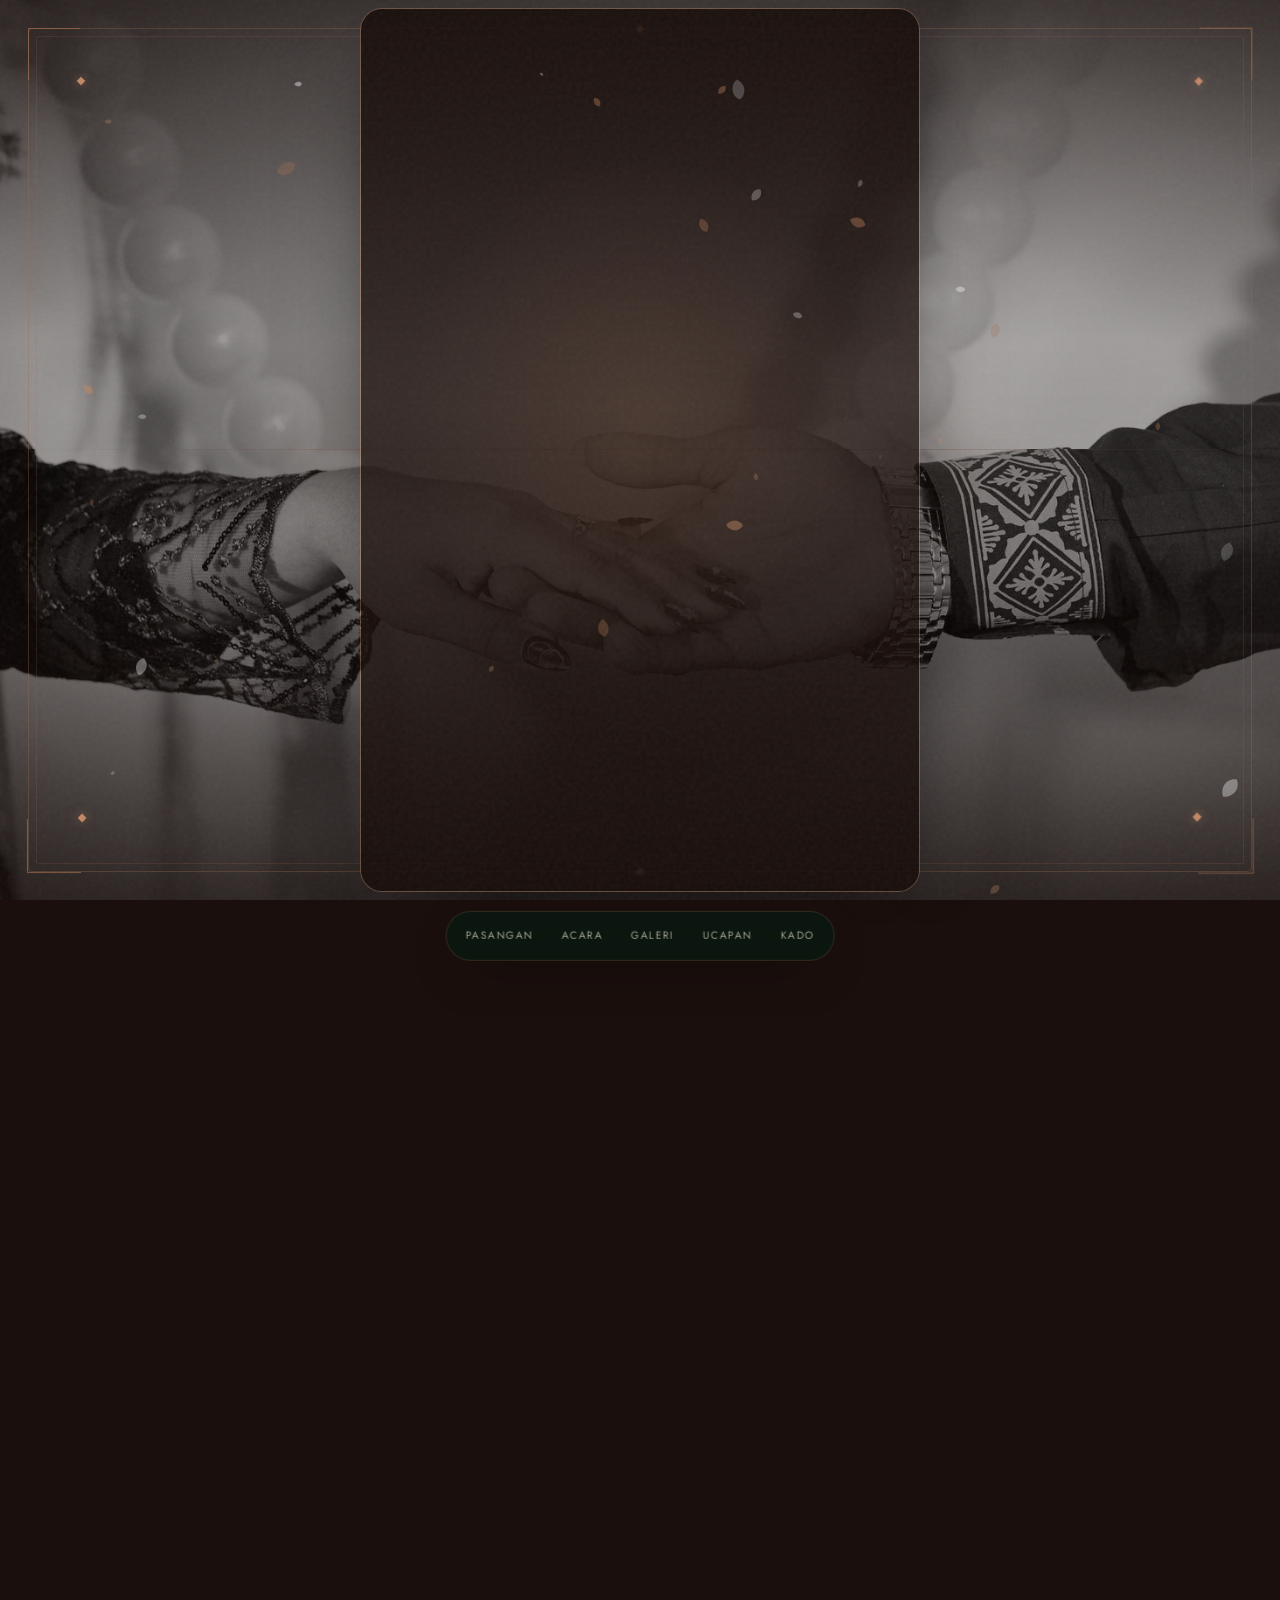
==== manaje.html @ 5bce766b "Initial commit: undangan pernikahan Faisal & Detika" ====
<!DOCTYPE html>
<html lang="id" class="pre-open">
<head>
  <meta charset="UTF-8" />
  <meta name="viewport" content="width=device-width, initial-scale=1.0" />
  <title>Faisal &amp; Detika · Undangan Pernikahan · 11.09.2026</title>
  <meta name="description" content="Undangan pernikahan digital Faisal & Detika. Jumat, 11 September 2026 di Masjid Baitul Makmur, Nagari Paninjauan, Kabupaten Solok." />
  <meta name="theme-color" content="#1a0f0d" />
  <meta property="og:title" content="Faisal &amp; Detika · Undangan Pernikahan" />
  <meta property="og:description" content="Jumat, 11 September 2026 · Masjid Baitul Makmur, Nagari Paninjauan, Kab. Solok. Buka undangan untuk konfirmasi kehadiran dan kirim doa terbaik Anda." />
  <meta property="og:type" content="website" />

  <link rel="icon" href="data:image/svg+xml,%3Csvg xmlns='http://www.w3.org/2000/svg' viewBox='0 0 64 64'%3E%3Ccircle cx='32' cy='32' r='31' fill='%231a0f0d'/%3E%3Ccircle cx='32' cy='32' r='27' fill='none' stroke='%239e6b4d' stroke-width='1.5'/%3E%3Ctext x='32' y='44' font-family='Georgia,serif' font-size='34' font-style='italic' fill='%23c08866' text-anchor='middle'%3EF%3C/text%3E%3C/svg%3E" />

  <link rel="preload" href="assets/fonts/cormorant-600.woff2" as="font" type="font/woff2" crossorigin />
  <link rel="preload" href="assets/fonts/greatvibes-400.woff2" as="font" type="font/woff2" crossorigin />
  <link rel="stylesheet" href="assets/css/style.css" />
  <noscript>
    <style>
      .cover, #musicToggle { display: none !important; }
      html.pre-open body { overflow: auto !important; }
      [data-reveal] { opacity: 1 !important; transform: none !important; }
    </style>
  </noscript>
</head>
<body>

  <canvas id="petals" aria-hidden="true"></canvas>
  <div id="progressBar" class="progress" aria-hidden="true"></div>
  <div class="ambient" aria-hidden="true"></div>

  <!-- ============ SAMPUL ============ -->
  <div id="cover" class="cover" role="dialog" aria-label="Sampul undangan pernikahan">
    <div class="cover__half cover__half--top" aria-hidden="true">
      <img class="cover__bg" src="assets/image/foto 2.jpeg" alt="" loading="eager" />
    </div>
    <div class="cover__half cover__half--bottom" aria-hidden="true">
      <img class="cover__bg" src="assets/image/foto 2.jpeg" alt="" loading="eager" />
    </div>
    <div class="cover__shadow" aria-hidden="true"></div>

    <div class="cover__frame" aria-hidden="true">
      <span class="framedot framedot--t"></span>
      <span class="framedot framedot--b"></span>
      <span class="corner corner--tl"></span>
      <span class="corner corner--tr"></span>
      <span class="corner corner--bl"></span>
      <span class="corner corner--br"></span>
    </div>

    <div class="cover__content" id="coverContent">
      <img class="cover__cardbg" src="assets/image/foto 9.jpeg" alt="" data-cover loading="eager" />
      <span class="cover__monogram" data-cover aria-hidden="true">F<i>&amp;</i>D</span>
      <p class="cover__kicker" data-cover>UNDANGAN PERNIKAHAN</p>
      <p class="script script--gold cover__script" data-cover>The Wedding Of</p>
      <h1 class="cover__names" data-cover>Ade Faisal<span class="amp">&amp;</span>Detika Aura</h1>
      <div class="divider" data-cover aria-hidden="true"><i></i><b>&#10022;</b><i></i></div>
      <p class="cover__date" data-cover>Jumat &#183; 11 September 2026</p>

      <div class="guest-card" data-cover>
        <p class="guest-card__label">Kepada Yth.</p>
        <p class="guest-card__sub">Bapak / Ibu / Saudara/i</p>
        <p class="guest-card__name" id="guestName">Tamu Undangan</p>
        <p class="guest-card__note">*Mohon maaf apabila ada kesalahan penulisan nama &amp; gelar</p>
      </div>

      <button type="button" id="openBtn" class="btn btn--gold btn--lg" data-cover>
        <span>Buka Undangan</span>
      </button>
    </div>
  </div>

  
  <!-- ============ NAVIGASI BAWAH ============ -->
  <nav id="dockNav" class="docknav" aria-label="Navigasi undangan" hidden>
    <a href="#mempelai" class="docknav__link">Pasangan</a>
    <a href="#acara" class="docknav__link">Acara</a>
    <a href="#galeri" class="docknav__link">Galeri</a>
    <a href="#ucapan" class="docknav__link">Ucapan</a>
    <a href="#kado" class="docknav__link">Kado</a>
  </nav>
  
  <!-- ============ TOMBOL MUSIK ============ -->
  <button type="button" id="musicToggle" class="music-toggle" aria-label="Putar musik latar" aria-pressed="false" hidden>
    <span class="eq" aria-hidden="true"><i></i><i></i><i></i></span>
  </button>

  <!-- ============ TOMBOL KEMBALI KE SAMPUL ============ -->
  <a href="#beranda" id="homeToggle" class="home-toggle" aria-label="Kembali ke sampul" hidden>
    <svg viewBox="0 0 24 24" aria-hidden="true">
      <path d="M12 19V6"></path>
      <path d="M6.5 11.5 12 6l5.5 5.5"></path>
    </svg>
  </a>


  <main id="main">

    <!-- ============ HERO ============ -->
    <header id="beranda" class="hero section">
      <span class="flourish flourish--tl" aria-hidden="true"></span>
      <span class="flourish flourish--tr" aria-hidden="true"></span>

      <div class="hero__inner container">
        <p class="script script--gold hero__script rise-mask"><span class="rise-mask__inner">The Wedding Of</span></p>
        <div class="hero__emblem" data-hero-emblem aria-hidden="true">
          <svg viewBox="0 0 120 120" role="img" aria-label="Monogram F dan D">
            <defs>
              <linearGradient id="embGold" x1="0" y1="0" x2="0" y2="1">
                <stop offset="0" stop-color="#c08866"/>
                <stop offset="1" stop-color="#9e6b4d"/>
              </linearGradient>
            </defs>
            <circle cx="60" cy="60" r="55" fill="none" stroke="url(#embGold)" stroke-width="1.1" opacity=".75"/>
            <circle cx="60" cy="60" r="47" class="emb-ring" fill="none" stroke="url(#embGold)" stroke-width="1" stroke-dasharray="2 5" opacity=".5"/>
            <path d="M60 15 L66.5 27 L60 21 L53.5 27 Z" fill="url(#embGold)"/>
            <path d="M60 105 L66.5 93 L60 99 L53.5 93 Z" fill="url(#embGold)"/>
            <text x="60" y="71" text-anchor="middle" font-family="'Cormorant Garamond', Georgia, serif" font-size="32" font-weight="600" fill="url(#embGold)">F&amp;D</text>
          </svg>
        </div>
        <h1 class="hero__names">
          <span class="rise-mask"><span class="rise-mask__inner">Ade Faisal</span></span>
          <span class="amp amp--hero">&amp;</span>
          <span class="rise-mask"><span class="rise-mask__inner">Detika Aura</span></span>
        </h1>
        <div class="hero__date" data-hero-fade>
          <span>Jumat</span><b>&#10022;</b><span>11 . 09 . 2026</span><b>&#10022;</b><span>Sulit Air</span>
        </div>

        <figure class="hero__arch" data-hero-arch>
          <div class="float-wrap">
            <div class="arch-frame">
              <img src="assets/image/foto 1-bersama.jpeg" alt="Suasana lokasi pernikahan di tepi danau saat senja" loading="eager" />
            </div>
          </div>
        </figure>

        <p class="hero__lead container-narrow" data-hero-fade>
          Dengan penuh sukacita, kami mengundang Anda untuk hadir dan menjadi saksi
          ikrar cinta kami di hadapan Allah SWT serta keluarga besar.
        </p>
      </div>

      <a class="scroll-cue" href="#quote" aria-label="Gulir ke bawah">
        <span>Gulir</span><i aria-hidden="true"></i>
      </a>
    </header>

    <!-- ============ KUTIPAN ============ -->
    <section id="quote" class="quote section">
      <div class="container container-narrow center" data-reveal>
        <div class="divider divider--center" aria-hidden="true"><i></i><b>&#10022;</b><i></i></div>
        <blockquote class="quote__text">
          &ldquo;Dan di antara tanda-tanda kebesaran-Nya ialah Dia menciptakan pasangan-pasangan untukmu dari jenismu sendiri, agar kamu merasa tenteram kepadanya, dan Dia menjadikan di antaramu rasa kasih dan sayang.&rdquo;
        </blockquote>
        <p class="quote__cite">QS. Ar-Rum : 21</p>
      </div>
    </section>

    <!-- ============ MEMPELAI ============ -->
    <section id="mempelai" class="couple section">
      <div class="container">
        <header class="section-head" data-reveal>
          <p class="script script--gold">Mempelai</p>
          <h2>Dua Hati Menjadi Satu</h2>
          <p class="section-sub">Dengan memohon rahmat dan ridho Allah SWT, kami bermaksud menyelenggarakan pernikahan putra-putri kami.</p>
        </header>

        <div class="couple__grid" data-reveal-group>
          <article class="person person--left">
            <figure class="person__photo arch-frame arch-frame--sm tint">
              <img src="assets/image/foto 11-faisal.jpg" alt="Foto mempelai pria, Ade Faisal Anugrah" loading="lazy" width="360" height="450" />
            </figure>
            <p class="script script--gold person__role">Mempelai Pria</p>
            <h3 class="person__name">Ade Faisal Anugrah</h3>
            <p class="person__parents">Putra dari<br />Bapak Hermansyah (Alm.) &amp; Ibu Salfiana</p>
            <a class="btn btn--ghost btn--sm person__ig" href="https://instagram.com/_faisalanugrah" target="_blank" rel="noopener">@_faisalanugrah</a>
          </article>

          <div class="couple__amp serif-amp" aria-hidden="true" data-parallax>&amp;</div>

          <article class="person person--right">
            <figure class="person__photo arch-frame arch-frame--sm tint">
              <img src="assets/image/foto 11-yaya.jpg" alt="Foto mempelai wanita, Detika Aura Henza" loading="lazy" width="360" height="450" />
            </figure>
            <p class="script script--gold person__role">Mempelai Wanita</p>
            <h3 class="person__name">Detika Aura Henza</h3>
            <p class="person__parents">Putri dari<br />Bapak Hetno Firmansyah &amp; Ibu Roza Ismail</p>
            <a class="btn btn--ghost btn--sm person__ig" href="https://instagram.com/dtikaaurahnzaa_" target="_blank" rel="noopener">@dtikaaurahnzaa_</a>
          </article>
        </div>
      </div>
    </section>

    <!-- ============ ACARA ============ -->
    <section id="acara" class="events section">
      <div class="container">
        <header class="section-head" data-reveal>
          <h2>Rangkaian Acara</h2>
          <p class="section-sub">Merupakan kehormatan bagi kami apabila Anda berkenan menghadiri kedua acara berikut.</p>
        </header>

        <div class="events__grid">
          <article class="event event--akad panel" data-reveal>
            <p class="event__label">
              <span class="event__icon" aria-hidden="true">
                <svg viewBox="0 0 24 24" fill="none" stroke="currentColor" stroke-width="1.5" stroke-linecap="round" stroke-linejoin="round"><path d="M20.38 3.4a1.6 1.6 0 0 0-1.2-.4H4.82a1.6 1.6 0 0 0-1.2.4 1.6 1.6 0 0 0-.4 1.2v14.4a1.6 1.6 0 0 0 .4 1.2 1.6 1.6 0 0 0 1.2.4h14.76a1.6 1.6 0 0 0 1.2-.4 1.6 1.6 0 0 0 .4-1.2V4.6a1.6 1.6 0 0 0-.4-1.2z"/><path d="M8 7h8M8 11h8M8 15h5"/></svg>
              </span>
              Akad Nikah
            </p>
            <p class="event__day">Jumat</p>
            <p class="event__bigdate"><span class="num">11</span><span class="monthyear">September<br />2026</span></p>
            <p class="event__time">Pukul 08.00 &#8211; 10.00 WIB</p>
            <div class="event__venue">
              <p class="event__place">Masjid Baitul Makmur</p>
              <p class="event__addr">Nagari Paninjauan, Kec. X Koto Diatas,<br />Kab. Solok, Sumatera Barat 27355</p>
            </div>
            <div class="event__actions">
              <a class="btn btn--ghost btn--sm" href="https://maps.app.goo.gl/a9bnQL82pkdSdjWT9" target="_blank" rel="noopener">Lihat Lokasi</a>
              <a class="btn btn--gold btn--sm" href="https://calendar.google.com/calendar/render?action=TEMPLATE&amp;text=Akad+Nikah+Faisal+%26+Detika&amp;dates=20260911T080000/20260911T100000&amp;ctz=Asia/Jakarta&amp;location=Masjid+Baitul+Makmur,+Nagari+Paninjauan,+Kec.+X+Koto+Diatas,+Kab.+Solok" target="_blank" rel="noopener">Simpan Kalender</a>
            </div>
          </article>

          <article class="event event--offset event--reception panel" data-reveal>
            <p class="event__label">
              <span class="event__icon event__icon--reception" aria-hidden="true">
                <svg viewBox="0 0 24 24" fill="none" stroke="currentColor" stroke-width="1.5" stroke-linecap="round" stroke-linejoin="round"><path d="M17 21v-2a4 4 0 0 0-4-4H5a4 4 0 0 0-4 4v2"/><circle cx="9" cy="7" r="4"/><path d="M23 21v-2a4 4 0 0 0-3-3.87"/><path d="M16 3.13a4 4 0 0 1 0 7.75"/></svg>
              </span>
              Resepsi
            </p>
            <p class="event__day">Minggu</p>
            <p class="event__bigdate"><span class="num">13</span><span class="monthyear">September<br />2026</span></p>
            <p class="event__time">Pukul 08.00 &#8211; selesai</p>
            <div class="event__venue">
              <p class="event__place">Jorong Taram</p>
              <p class="event__addr">Nagari Sulit Air, Kec. X Koto Diatas,<br />Kab. Solok, Sumatera Barat 27354</p>
            </div>
            <div class="event__actions">
              <a class="btn btn--ghost btn--sm" href="https://maps.app.goo.gl/aGqqyK3yNkRrLEwP8" target="_blank" rel="noopener">Lihat Lokasi</a>
              <a class="btn btn--gold btn--sm" href="https://calendar.google.com/calendar/render?action=TEMPLATE&amp;text=Resepsi+Faisal+%26+Detika&amp;dates=20260913T080000/20260913T160000&amp;ctz=Asia/Jakarta&amp;location=Jorong+Taram,+Nagari+Sulit+Air,+Kec.+X+Koto+Diatas,+Kab.+Solok" target="_blank" rel="noopener">Simpan Kalender</a>
            </div>
          </article>
        </div>
      </div>
    </section>

    <!-- ============ COUNTDOWN ============ -->
    <section class="countdown section" aria-label="Hitung mundur menuju hari pernikahan">
      <div class="container center">
        <h2 class="countdown__title" data-reveal>Menanti Hari Bahagia</h2>
        <div class="countdown__grid" id="countdownGrid" data-reveal role="timer" aria-live="off">
          <div class="countdown__unit"><span class="countdown__num" id="cdDays">00</span><span class="countdown__label">Hari</span></div>
          <div class="countdown__unit"><span class="countdown__num" id="cdHours">00</span><span class="countdown__label">Jam</span></div>
          <div class="countdown__unit"><span class="countdown__num" id="cdMinutes">00</span><span class="countdown__label">Menit</span></div>
          <div class="countdown__unit"><span class="countdown__num" id="cdSeconds">00</span><span class="countdown__label">Detik</span></div>
        </div>
        <p class="countdown__done" id="countdownDone" hidden>Hari bahagia telah tiba. Terima kasih atas doa dan restu Anda!</p>
      </div>
    </section>

    <!-- ============ MARQUEE ============ -->
    <div class="marquee" aria-hidden="true">
      <div class="marquee__track">
        <span>ADE FAISAL &#10022; DETIKA AURA &#10022; 11 &#183; 09 &#183; 2026 &#10022; ADE FAISAL &#10022; DETIKA AURA &#10022; 11 &#183; 09 &#183; 2026 &#10022;&nbsp;</span>
        <span>ADE FAISAL &#10022; DETIKA AURA &#10022; 11 &#183; 09 &#183; 2026 &#10022; ADE FAISAL &#10022; DETIKA AURA &#10022; 11 &#183; 09 &#183; 2026 &#10022;&nbsp;</span>
      </div>
    </div>

    <!-- ============ PERJALANAN CINTA ============ -->
    <section id="cerita" class="story section">
      <div class="container">
        <header class="section-head" data-reveal>
          <h2>Perjalanan Kami</h2>
          <p class="section-sub">Setiap babak membawa kami ke hari ini.</p>
        </header>

        <div class="timeline" id="timeline">
          <i class="timeline__line" aria-hidden="true"></i>

          <article class="titem titem--left" data-reveal>
            <span class="titem__dot" aria-hidden="true"></span>
            <p class="titem__year">Awal 2024</p>
            <h3 class="titem__title">Titik Pertemuan</h3>
            <p class="titem__body">Takdir mempertemukan kami di awal tahun 2024. Perkenalan sederhana itu perlahan menumbuhkan rasa yang tak terduga.</p>
          </article>

          <article class="titem titem--right" data-reveal>
            <span class="titem__dot" aria-hidden="true"></span>
            <p class="titem__year">Pertengahan 2024</p>
            <h3 class="titem__title">Memutuskan Bersama</h3>
            <p class="titem__body">Setelah saling mengenal lebih dalam, kami sepakat melangkah bersama sebagai pasangan di pertengahan tahun 2024.</p>
          </article>

          <article class="titem titem--left" data-reveal>
            <span class="titem__dot" aria-hidden="true"></span>
            <p class="titem__year">Juli 2026</p>
            <h3 class="titem__title">Lamaran</h3>
            <p class="titem__body">Di bulan Juli 2026, restu kedua keluarga menyempurnakan niat kami untuk mengikat janji suci.</p>
          </article>

          <article class="titem titem--right" data-reveal>
            <span class="titem__dot" aria-hidden="true"></span>
            <p class="titem__year">September 2026</p>
            <h3 class="titem__title">Menuju Pelaminan</h3>
            <p class="titem__body">Hari bahagia itu tinggal menanti. Kami mengundang Anda menjadi saksi ikrar kami pada 11 dan 13 September 2026.</p>
          </article>
        </div>
      </div>
    </section>

    <!-- ============ GALERI ============ -->
    <section id="galeri" class="gallery section">
      <div class="container">
        <header class="section-head" data-reveal>
          <h2>Galeri Momen</h2>
          <p class="section-sub">Sepotong cerita dalam bingkai. Ketuk foto untuk memperbesar.</p>
        </header>

        <div class="gallery__grid" id="galleryGrid" data-reveal-group>
          <figure class="gitem gpos-a" tabindex="0" role="button" aria-label="Perbesar foto: Langkah bersama">
            <img class="tint" src="assets/image/foto 3.jpeg" alt="Foto pranikah Ade Faisal &amp; Detika — langkah bersama" loading="lazy" width="450" height="800" />
            <figcaption>Langkah bersama</figcaption>
          </figure>
          <figure class="gitem gpos-b" tabindex="0" role="button" aria-label="Perbesar foto: Tawa di sela cerita">
            <img class="tint" src="assets/image/foto 4.jpeg" alt="Foto pranikah Ade Faisal &amp; Detika — tawa di sela cerita" loading="lazy" width="450" height="600" />
            <figcaption>Tawa di sela cerita</figcaption>
          </figure>
          <figure class="gitem gpos-c" tabindex="0" role="button" aria-label="Perbesar foto: Genggaman yang tenang">
            <img class="tint" src="assets/image/foto 5.jpeg" alt="Foto pranikah Ade Faisal &amp; Detika — genggaman yang tenang" loading="lazy" width="640" height="360" />
            <figcaption>Genggaman yang tenang</figcaption>
          </figure>
          <figure class="gitem gpos-d" tabindex="0" role="button" aria-label="Perbesar foto: Senja berdua">
            <img class="tint" src="assets/image/foto 6.jpeg" alt="Foto pranikah Ade Faisal &amp; Detika — senja berdua" loading="lazy" width="500" height="500" />
            <figcaption>Senja berdua</figcaption>
          </figure>
          <figure class="gitem gpos-e" tabindex="0" role="button" aria-label="Perbesar foto: Cerita hari ini">
            <img class="tint" src="assets/image/foto 7.jpeg" alt="Foto pranikah Ade Faisal &amp; Detika — cerita hari ini" loading="lazy" width="500" height="500" />
            <figcaption>Cerita hari ini</figcaption>
          </figure>
          <figure class="gitem gpos-f" tabindex="0" role="button" aria-label="Perbesar foto: Menanti hari bahagia">
            <img class="tint" src="assets/image/foto 8.jpeg" alt="Foto pranikah Ade Faisal &amp; Detika — menanti hari bahagia" loading="lazy" width="450" height="600" />
            <figcaption>Menanti hari bahagia</figcaption>
          </figure>
          <figure class="gitem gpos-g" tabindex="0" role="button" aria-label="Perbesar foto: Janji yang kami ucap">
            <img class="tint" src="assets/image/foto 10.jpeg" alt="Foto pranikah Ade Faisal &amp; Detika — janji yang kami ucap" loading="lazy" width="450" height="800" />
            <figcaption>Janji yang kami ucap</figcaption>
          </figure>
          <figure class="gitem gpos-h" tabindex="0" role="button" aria-label="Perbesar foto: Menuju selamanya">
            <img class="tint" src="assets/image/foto 11.jpeg" alt="Foto pranikah Ade Faisal &amp; Detika — menuju selamanya" loading="lazy" width="450" height="600" />
            <figcaption>Menuju selamanya</figcaption>
          </figure>
        </div>
      </div>
    </section>

    <!-- ============ RSVP & UCAPAN ============ -->
    <section id="ucapan" class="wishes section">
      <div class="container">
        <header class="section-head" data-reveal>
          <h2>Ucapan &amp; Doa</h2>
          <p class="section-sub">Konfirmasi kehadiran Anda dan tinggalkan doa terbaik untuk kedua mempelai.</p>
        </header>

        <div class="wishes__grid">
          <form id="rsvpForm" class="panel rsvp" data-reveal novalidate>
            <div class="field">
              <input type="text" id="rsvpName" name="nama" autocomplete="name" placeholder=" " maxlength="60" required />
              <label for="rsvpName">Nama Lengkap</label>
              <p class="field__error" id="errName" hidden>Mohon isi nama lengkap Anda.</p>
            </div>

            <fieldset class="field">
              <legend>Konfirmasi Kehadiran</legend>
              <div class="segmented" role="radiogroup" aria-label="Konfirmasi kehadiran">
                <label class="seg">
                  <input type="radio" name="hadir" value="hadir" checked />
                  <span>In syaa Allah Hadir</span>
                </label>
                <label class="seg">
                  <input type="radio" name="hadir" value="berhalangan" />
                  <span>Berhalangan</span>
                </label>
              </div>
            </fieldset>

            <div class="field" id="guestCountField">
              <label for="rsvpGuests">Jumlah Tamu</label>
              <select id="rsvpGuests" name="jumlah">
                <option value="1">1 orang</option>
                <option value="2">2 orang</option>
                <option value="3">3 orang</option>
                <option value="4">4 orang</option>
              </select>
            </div>

            <div class="field">
              <textarea id="rsvpMsg" name="ucapan" rows="4" placeholder=" " maxlength="500" required></textarea>
              <label for="rsvpMsg">Ucapan &amp; Doa</label>
              <p class="field__error" id="errMsg" hidden>Tuliskan ucapan minimal 3 karakter.</p>
              <p class="field__count" id="msgCount" aria-live="polite">0 / 500</p>
            </div>

            <button type="submit" class="btn btn--gold btn--block" id="rsvpSubmit"><span>Kirim Ucapan</span></button>
          </form>

          <div class="wishes__list-col" data-reveal>
            <div class="wishes__meta" id="wishesMeta" aria-live="polite"></div>
            <ol class="wishes__list" id="wishesList" aria-label="Daftar ucapan"></ol>
          </div>
        </div>
      </div>
    </section>

    <!-- ============ KADO / AMPLOP DIGITAL ============ -->
    <section id="kado" class="gift section">
      <div class="container">
        <header class="section-head" data-reveal>
          <p class="script script--gold">Tanda Kasih</p>
          <h2>Amplop Digital</h2>
          <p class="section-sub">Doa restu Anda adalah hadiah terindah. Namun apabila berkenan memberikan tanda kasih, kami sediakan beberapa cara berikut.</p>
        </header>

        <div class="gift__grid" data-reveal-group>
          <article class="bankcard panel">
            <p class="bankcard__bank">Bank BCA</p>
            <p class="bankcard__number" data-copy="8830123456">8830 1234 56</p>
            <p class="bankcard__holder">a.n. Ade Faisal Anugrah</p>
            <button type="button" class="btn btn--ghost btn--sm copy-btn" data-copy="8830123456">Salin Nomor</button>
          </article>

          <article class="bankcard panel">
            <p class="bankcard__bank">Bank Mandiri</p>
            <p class="bankcard__number" data-copy="1270009876543">1270 0098 7654 3</p>
            <p class="bankcard__holder">a.n. Detika Aura Henza</p>
            <button type="button" class="btn btn--ghost btn--sm copy-btn" data-copy="1270009876543">Salin Nomor</button>
          </article>

          <article class="bankcard panel">
            <p class="bankcard__bank">Kirim Hadiah Fisik</p>
            <p class="bankcard__number bankcard__number--small">Jorong Taram, Nagari Sulit Air<br />Kec. X Koto Diatas, Kab. Solok<br />Sumatera Barat 27354</p>
            <p class="bankcard__holder">a.n. Detika Aura Henza</p>
            <button type="button" class="btn btn--ghost btn--sm copy-btn" data-copy="Jorong Taram, Nagari Sulit Air, Kec. X Koto Diatas, Kab. Solok, Sumatera Barat 27354">Salin Alamat</button>
          </article>
        </div>
      </div>
    </section>

    <!-- ============ PENUTUP ============ -->
    <footer id="penutup" class="closing section">
      <div class="container container-narrow center" data-reveal>
        <div class="divider divider--center" aria-hidden="true"><i></i><b>&#10022;</b><i></i></div>
        <p class="closing__text">
          Merupakan suatu kehormatan dan kebahagiaan bagi kami sekeluarga apabila
          Bapak/Ibu/Saudara/i berkenan hadir untuk memberikan doa restu kepada kedua mempelai.
          Atas kehadiran serta doanya, kami ucapkan terima kasih.
        </p>
        <p class="closing__sign">Dengan cinta,</p>
        <p class="script script--gold closing__names">Faisal &amp; Detika</p>
        <p class="closing__tag">#FaisalDetikaWedding</p>
        <button type="button" class="btn btn--ghost btn--sm" id="shareBtn">Bagikan Undangan</button>
        <p class="closing__credit">Undangan Pernikahan Digital &#183; Jumat, 11 September 2026</p>
        <p class="closing__sigby">Pour l'amour</p>
        <p class="closing__signature" aria-label="argabiyu"><span aria-hidden="true"><span class="sig-a">A</span><span class="sig-r">r</span><span class="sig-g">g</span><span class="sig-a2">a</span><span class="sig-b">b</span><span class="sig-i">i</span><span class="sig-y">Y</span><span class="sig-u">u</span></span></p>
      </div>
    </footer>

  </main>

  <!-- ============ LIGHTBOX ============ -->
  <div id="lightbox" class="lightbox" role="dialog" aria-modal="true" aria-label="Pratinjau galeri" hidden>
    <button type="button" class="lightbox__close" id="lbClose" aria-label="Tutup">&#215;</button>
    <p class="lightbox__counter" id="lbCounter"></p>
    <div class="lightbox__toolbar">
      <button type="button" class="lightbox__tool" id="lbZoomOut" aria-label="Perkecil">&#8722;</button>
      <button type="button" class="lightbox__tool" id="lbZoomReset" aria-label="Reset zoom">&#8634;</button>
      <button type="button" class="lightbox__tool" id="lbZoomIn" aria-label="Perbesar">&#43;</button>
      <button type="button" class="lightbox__tool" id="lbDownload" aria-label="Unduh foto">&#8595;</button>
      <button type="button" class="lightbox__tool" id="lbShare" aria-label="Bagikan foto">&#8599;</button>
    </div>
    <button type="button" class="lightbox__nav lightbox__nav--prev" id="lbPrev" aria-label="Foto sebelumnya">&#8249;</button>
    <figure class="lightbox__fig">
      <img id="lbImg" src="" alt="" />
      <figcaption id="lbCaption"></figcaption>
    </figure>
    <button type="button" class="lightbox__nav lightbox__nav--next" id="lbNext" aria-label="Foto berikutnya">&#8250;</button>
  </div>

  <!-- ============ TOAST ============ -->
  <div id="toast" class="toast" role="status" aria-live="polite"></div>

  <!-- ============ RSVP CONFIRMATION CARD ============ -->
  <div id="confirmCard" class="confirm-card" role="dialog" aria-modal="true" aria-label="Kartu konfirmasi RSVP" hidden>
    <div class="confirm-card__inner" id="confirmCardInner">
      <div class="confirm-card__frame">
        <span class="corner corner--tl"></span>
        <span class="corner corner--tr"></span>
        <span class="corner corner--bl"></span>
        <span class="corner corner--br"></span>
      </div>
      <p class="script script--gold confirm-card__script">Konfirmasi Kehadiran</p>
      <h2 class="confirm-card__names" id="confirmNames">Nama Tamu</h2>
      <div class="divider divider--center" aria-hidden="true"><i></i><b>&#10022;</b><i></i></div>
      <p class="confirm-card__detail" id="confirmStatus">Hadir</p>
      <p class="confirm-card__detail" id="confirmGuests">1 orang</p>
      <p class="confirm-card__date">11 &middot; 09 &middot; 2026</p>
      <div class="confirm-card__actions">
        <button type="button" class="btn btn--gold btn--sm" id="saveCardBtn"><span>Simpan sebagai Gambar</span></button>
        <button type="button" class="btn btn--ghost btn--sm" id="closeCardBtn">Tutup</button>
      </div>
    </div>
  </div>

  <script src="assets/vendor/gsap.min.js"></script>
  <script src="assets/vendor/ScrollTrigger.min.js"></script>
  <script src="https://cdnjs.cloudflare.com/ajax/libs/html2canvas/1.4.1/html2canvas.min.js"></script>
  <script src="assets/js/main.js" defer></script>
</body>
</html>
---- assets/css/style.css ----
/* ============================================================
   RADITYA & ANINDYA · UNDANGAN PERNIKAHAN DIGITAL
   Tema: Batik Brown-Maroon Luxury · copper gold · ivory
   Radius rule: tombol pill(999) · kartu/media 14-20px · input 12px
   ============================================================ */

@font-face {
  font-family: 'Cormorant Garamond';
  src: url('../fonts/cormorant-400.woff2') format('woff2');
  font-weight: 400; font-style: normal; font-display: swap;
}
@font-face {
  font-family: 'Cormorant Garamond';
  src: url('../fonts/cormorant-400i.woff2') format('woff2');
  font-weight: 400; font-style: italic; font-display: swap;
}
@font-face {
  font-family: 'Cormorant Garamond';
  src: url('../fonts/cormorant-500.woff2') format('woff2');
  font-weight: 500; font-style: normal; font-display: swap;
}
@font-face {
  font-family: 'Cormorant Garamond';
  src: url('../fonts/cormorant-600.woff2') format('woff2');
  font-weight: 600; font-style: normal; font-display: swap;
}
@font-face {
  font-family: 'Great Vibes';
  src: url('../fonts/greatvibes-400.woff2') format('woff2');
  font-weight: 400; font-style: normal; font-display: swap;
}
@font-face {
  font-family: 'Bastliga One';
  src: url('../fonts/bastliga-one.woff2') format('woff2');
  font-weight: 400; font-style: normal; font-display: swap;
}
@font-face {
  font-family: 'Luxodia Two';
  src: url('../fonts/luxodia-two.woff2') format('woff2');
  font-weight: 400; font-style: normal; font-display: swap;
}
@font-face {
  font-family: 'Jost';
  src: url('../fonts/jost-300.woff2') format('woff2');
  font-weight: 300; font-style: normal; font-display: swap;
}
@font-face {
  font-family: 'Jost';
  src: url('../fonts/jost-400.woff2') format('woff2');
  font-weight: 400; font-style: normal; font-display: swap;
}
@font-face {
  font-family: 'Jost';
  src: url('../fonts/jost-500.woff2') format('woff2');
  font-weight: 500; font-style: normal; font-display: swap;
}

:root {
  --bg-0: #1a0f0d; /* Warna bayangan paling gelap pada lipatan baju dan rok */
  --bg-1: #36211c; /* Warna cokelat tua gelap dari kebaya wanita */
  --bg-2: #4d2622; /* Warna dasar cokelat marun pada kemeja batik pria */
  --gold: #9e6b4d; /* Warna tembaga/cokelat muda dari motif batik pria */
  --gold-bright: #c08866; /* Sorotan terang dari motif batik kemeja pria */
  --ivory: #e6e6e6; /* Warna putih/perak terang dari motif rok wanita */
  --cream: #c4c4c4; /* Warna perak metalik yang sedikit lebih gelap dari rok */
  --muted: #5e453c; /* Warna cokelat kalem dari hijab wanita */
  --line: rgba(158, 107, 77, 0.25); /* Transparansi dari warna motif batik pria (--gold) */
  --error: #331412; /* Warna merah marun pekat dari area gelap kemeja */

  --serif: 'Cormorant Garamond', 'Times New Roman', serif;
  --script: 'Great Vibes', cursive;
  --sans: 'Jost', 'Segoe UI', system-ui, sans-serif;

  --ease-out: cubic-bezier(.16, 1, .3, 1);
}

*, *::before, *::after { box-sizing: border-box; margin: 0; padding: 0; }

html {
  scroll-behavior: smooth;
  scroll-padding-top: 24px;
  -webkit-text-size-adjust: 100%;
  overflow-x: hidden;
}

html.pre-open { overflow: hidden; }
html.pre-open body { overflow: hidden; height: 100dvh; overscroll-behavior: none; }

body {
  font-family: var(--sans);
  font-weight: 400;
  background:
    radial-gradient(120% 60% at 50% 0%, #46241d 0%, transparent 55%),
    var(--bg-0);
  color: var(--cream);
  line-height: 1.7;
  min-height: 100dvh;
  overflow-x: hidden;
  text-rendering: optimizeLegibility;
  -webkit-font-smoothing: antialiased;
  -moz-osx-font-smoothing: grayscale;
}

img { max-width: 100%; display: block; }
button { font: inherit; color: inherit; background: none; border: none; cursor: pointer; }
a { color: inherit; text-decoration: none; }
ul, ol { list-style: none; }

::selection { background: var(--gold); color: var(--bg-0); }

::-webkit-scrollbar { width: 10px; }
::-webkit-scrollbar-track { background: var(--bg-0); }
::-webkit-scrollbar-thumb { background: rgba(158,107,77,.32); border-radius: 99px; border: 2px solid var(--bg-0); }
* { scrollbar-width: thin; scrollbar-color: rgba(158,107,77,.35) var(--bg-0); }

:focus-visible { outline: 2px solid rgba(227,200,136,.85); outline-offset: 3px; border-radius: 4px; }

.sr-only {
  position: absolute; width: 1px; height: 1px; padding: 0; margin: -1px;
  overflow: hidden; clip: rect(0 0 0 0); white-space: nowrap; border: 0;
}

/* ---------- lapisan global ---------- */

#petals {
  position: fixed; inset: 0;
  width: 100%; height: 100%;
  pointer-events: none;
  z-index: 62; /* di atas sampul: kelopak ikut berjatuhan sejak layar pembuka */
}

.ambient {
  position: fixed; inset: 0; z-index: 2; pointer-events: none;
  background: radial-gradient(ellipse 70% 50% at 50% 30%, rgba(192, 136, 102, .07), transparent 70%);
  will-change: transform;
}

body::after {
  content: '';
  position: fixed; inset: 0;
  z-index: 70; /* grain film di atas semuanya, termasuk sampul */
  pointer-events: none;
  opacity: .05;
  background-image: url("data:image/svg+xml,%3Csvg xmlns='http://www.w3.org/2000/svg' viewBox='0 0 240 240'%3E%3Cfilter id='n'%3E%3CfeTurbulence type='fractalNoise' baseFrequency='.85' numOctaves='2' stitchTiles='stitch'/%3E%3C/filter%3E%3Crect width='100%25' height='100%25' filter='url(%23n)'/%3E%3C/svg%3E");
}

/* ---------- utilitas ---------- */

.container { width: min(1120px, 91vw); margin-inline: auto; }
.container-narrow { max-width: 66ch; margin-inline: auto; }
.center { text-align: center; }

.section { position: relative; padding-block: clamp(5rem, 11vw, 8.75rem); overflow-x: hidden; }

.panel {
  position: relative;
  background: linear-gradient(160deg, #3d2318 0%, #1f110c 60%, #1a0f0d 100%);
  border: 1px solid rgba(158, 107, 77, .2);
  border-radius: 20px;
  box-shadow:
    0 32px 72px -36px rgba(0, 0, 0, .75),
    0 0 0 1px rgba(192, 136, 102, .06),
    inset 0 1px 0 rgba(255,255,255,.04);
}
/* tekstur tenun halus di atas panel (statis) */
.panel::before {
  content: ''; position: absolute; inset: 0; border-radius: inherit;
  pointer-events: none; opacity: .05;
  background: repeating-linear-gradient(135deg, var(--ivory) 0 1px, transparent 1px 7px);
}

/* progress gulir di tepi atas */
.progress {
  position: fixed; top: 0; left: 0; width: 100%; height: 2px;
  z-index: 66; pointer-events: none;
  background: linear-gradient(90deg, var(--gold), var(--gold-bright));
  transform: scaleX(0); transform-origin: 0 50%;
  box-shadow: 0 0 16px rgba(192, 136, 102, .6), 0 0 4px rgba(192, 136, 102, .9);
}

/* kartu yang di-tilt pointer (diaktifkan JS) */
.tilt { will-change: transform; }

.script { font-family: var(--script); font-weight: 400; line-height: 1.15; }
.script--gold {
  color: var(--gold-bright);
  background: linear-gradient(180deg, var(--gold-bright) 8%, var(--gold) 94%);
  -webkit-background-clip: text; background-clip: text;
  -webkit-text-fill-color: transparent; color: transparent;
}

.divider {
  display: flex; align-items: center; justify-content: center;
  gap: 12px; color: var(--gold); font-size: 11px;
}
.divider i { height: 1px; width: min(88px, 21vw); background: linear-gradient(90deg, transparent, var(--line)); }
.divider i:last-child { background: linear-gradient(90deg, var(--line), transparent); }
.divider--center i:first-child { background: linear-gradient(90deg, transparent, var(--line)); }
.divider--center i:last-child { background: linear-gradient(90deg, var(--line), transparent); }

.section-head { text-align: center; margin-bottom: clamp(2.75rem, 6vw, 4.25rem); }
.section-head h2 {
  font-family: var(--serif); font-weight: 500;
  font-size: clamp(1.95rem, 4.6vw, 2.9rem);
  letter-spacing: -.02em; color: var(--ivory);
  text-shadow: 0 2px 14px rgba(192, 136, 102, .12);
  text-wrap: balance;
}
.section-head h2 .ch, .countdown__title .ch {
  display: inline-block; will-change: transform;
  transform-origin: 50% 100%;
}
.section-head .script { font-size: clamp(1.7rem, 3.4vw, 2.25rem); margin-bottom: -.42em; position: relative; z-index: 1; }
.section-sub { font-size: .92rem; font-weight: 400; color: var(--muted); max-width: 56ch; margin: 1rem auto 0; line-height: 1.85; }

/* typography variations per section */
.story .section-head h2 { font-weight: 400; font-style: italic; letter-spacing: -.01em; }
.gallery .section-head h2 { font-weight: 600; letter-spacing: -.03em; }
.wishes .section-head h2 { font-weight: 500; text-transform: none; letter-spacing: -.01em; }
.info .section-head h2 { font-weight: 500; letter-spacing: -.02em; }
.gift .section-head h2 { font-weight: 600; letter-spacing: -.02em; }

.serif-h { font-family: var(--serif); }

.tint { filter: sepia(.32) hue-rotate(78deg) saturate(.62) brightness(.86) contrast(1.05); }

/* state reveal diatur JS (gsap). Tanpa JS / reduce-motion: semua tampil normal. */
@media (prefers-reduced-motion: no-preference) {
  html.js [data-reveal] { opacity: 0; transform: translateY(36px); }
  html.js [data-reveal-group] > * { opacity: 0; }
}

/* ---------- tombol ---------- */

.btn {
  position: relative; overflow: hidden;
  display: inline-flex; align-items: center; justify-content: center; gap: .6em;
  font-family: var(--sans); font-size: 12px; font-weight: 500;
  letter-spacing: .17em; text-transform: uppercase;
  padding: .95em 2em; border-radius: 999px;
  transition: transform .3s var(--ease-out), box-shadow .3s, background-color .3s, border-color .3s, color .3s;
  white-space: nowrap;
}
.btn:active { transform: translateY(1px) scale(.97); }

.btn--gold {
  background: linear-gradient(135deg, #c08866 0%, #9e6b4d 55%, #754c34 100%);
  color: #fbeede;
  box-shadow: 0 14px 34px -14px rgba(158, 107, 77, .5), 0 0 0 1px rgba(192, 136, 102, .15);
}
.btn--gold:hover { transform: translateY(-2px); box-shadow: 0 20px 44px -16px rgba(158, 107, 77, .6), 0 0 0 1px rgba(192, 136, 102, .25), 0 0 24px rgba(192, 136, 102, .15); }
.btn--gold::after {
  content: ''; position: absolute; top: 0; bottom: 0; left: 0; width: 55%;
  background: linear-gradient(90deg, transparent, rgba(255,255,255,.35), transparent);
  transform: translateX(-140%) skewX(-18deg);
  transition: transform .8s var(--ease-out);
}
.btn--gold:hover::after { transform: translateX(260%) skewX(-18deg); }

.btn--ghost {
  border: 1px solid rgba(158, 107, 77, .42);
  color: #e8dcbb;
  box-shadow: 0 8px 22px -14px rgba(0,0,0,.4);
}
.btn--ghost:hover { transform: translateY(-2px); background-color: rgba(158,107,77,.12); border-color: rgba(158,107,77,.75); box-shadow: 0 14px 32px -16px rgba(0,0,0,.5); }

.btn--lg { font-size: 13px; padding: 1.1em 2.7em; letter-spacing: .2em; }
.btn--sm { font-size: 10.5px; padding: .8em 1.5em; }
.btn--block { width: 100%; }

/* ---------- sampul / cover ---------- */

.cover {
  position: fixed; inset: 0; z-index: 60;
  display: grid; place-items: center;
  overflow: hidden;
  perspective: 1400px; /* daun sampul terbuka secara 3D */
  background: #1a0f0d;
}

.cover__half {
  position: absolute; left: 0; right: 0; height: 50.15%;
  overflow: hidden;
  will-change: transform;
  backface-visibility: hidden;
}
/* satu foto utuh layar penuh: tiap daun memotong salinannya sendiri,
   sehingga saat gerbang membuka fotonya "terbelah" di tengah */
.cover__bg {
  position: absolute; left: 0; width: 100%; height: 200%;
  object-fit: cover; /* fill ke layar */
  object-position: center; /* foto di tengah */
  filter: grayscale(1) brightness(.92) contrast(1.08); /* hitam putih */
}
.cover__half--top .cover__bg { top: 0; }
.cover__half--bottom .cover__bg { bottom: 0; }
.cover__half--top {
  top: 0;
}
.cover__half--bottom {
  bottom: 0;
}
.cover__half--top::after,
.cover__half--bottom::after {
  content: ''; position: absolute; left: 0; right: 0; height: 1px;
  background: linear-gradient(90deg, transparent, rgba(158,107,77,.5), transparent);
}
.cover__half--top::after { bottom: 0; }
.cover__half--bottom::after { top: 0; }

.cover__shadow {
  position: absolute; inset: 0; z-index: 3; pointer-events: none;
  background: radial-gradient(ellipse 80% 50% at 50% 50%, rgba(0,0,0,.7), transparent 70%);
  opacity: 0;
}

.cover__half::before {
  content: ''; position: absolute; left: 0; right: 0; height: 60px;
  background: linear-gradient(180deg, transparent, rgba(0,0,0,.45), transparent);
  opacity: 0;
  transition: opacity .6s;
  pointer-events: none;
}
.cover.is-opening .cover__half--top::before,
.cover.is-opening .cover__half--bottom::before {
  opacity: 1;
}
.cover.is-opening .cover__half--top::before {
  bottom: 0; top: auto;
  background: linear-gradient(0deg, transparent, rgba(0,0,0,.5), transparent);
}
.cover.is-opening .cover__half--bottom::before {
  top: 0; bottom: auto;
}

.cover::before {
  content: ''; position: absolute; inset: 0; z-index: 1; pointer-events: none;
  background: radial-gradient(110% 70% at 50% 50%, transparent 40%, rgba(26, 15, 13, .55) 100%);
}
.cover::after {
  content: ''; position: absolute; inset: -1px; z-index: 1; pointer-events: none;
  background:
    radial-gradient(ellipse 46% 36% at 50% 52%, rgba(192, 136, 102, .12), transparent 70%),
    linear-gradient(180deg, rgba(20, 11, 9, .68) 0%, rgba(24, 14, 11, .32) 38%, rgba(24, 14, 11, .36) 62%, rgba(20, 11, 9, .78) 100%),
    radial-gradient(ellipse 120% 90% at 50% 50%, transparent 52%, rgba(18, 10, 8, .55) 100%);
}

.cover__frame {
  position: absolute; inset: clamp(14px, 3vw, 28px);
  border: 1px solid rgba(158, 107, 77, .32);
  border-radius: 4px;
  pointer-events: none; z-index: 2;
}
.cover__frame::before {
  content: ''; position: absolute; inset: 7px;
  border: 1px solid rgba(158, 107, 77, .18);
  border-radius: 2px;
}
.framedot {
  position: absolute; left: 50%; margin-left: -3px;
  width: 6px; height: 6px; transform: rotate(45deg);
  background: var(--gold-bright);
  box-shadow: 0 0 10px rgba(192, 136, 102, .55);
}
.framedot--t { top: -3.5px; }
.framedot--b { bottom: -3.5px; }
.corner {
  position: absolute; width: 52px; height: 52px;
  border: 0 solid rgba(158, 107, 77, .7);
}
.corner::after {
  content: ''; position: absolute; width: 6px; height: 6px;
  background: var(--gold-bright); transform: rotate(45deg);
  box-shadow: 0 0 10px rgba(192, 136, 102, .6);
}
.corner--tl { top: -1px; left: -1px; border-top-width: 1.5px; border-left-width: 1.5px; }
.corner--tl::after { right: -4px; bottom: -4px; }
.corner--tr { top: -1px; right: -1px; border-top-width: 1.5px; border-right-width: 1.5px; }
.corner--tr::after { left: -4px; bottom: -4px; }
.corner--bl { bottom: -1px; left: -1px; border-bottom-width: 1.5px; border-left-width: 1.5px; }
.corner--bl::after { right: -4px; top: -4px; }
.corner--br { bottom: -1px; right: -1px; border-bottom-width: 1.5px; border-right-width: 1.5px; }
.corner--br::after { left: -4px; top: -4px; }

.cover__content {
  position: relative; z-index: 5;
  display: flex; flex-direction: column; align-items: center;
  gap: clamp(10px, 2vh, 16px);
  text-align: center;
  max-width: 560px;
  padding: clamp(24px, 4.6vw, 44px) clamp(20px, 4.4vw, 40px);
  overflow: hidden;
  border-radius: 22px;
  border: 1px solid rgba(192, 136, 102, .38);
  box-shadow:
    0 34px 80px -30px rgba(0, 0, 0, .8),
    inset 0 1px 0 rgba(255, 255, 255, .05);
}

/* latar kartu: foto 9 (potret native) — object-fit biasa, selalu pas */
.cover__cardbg {
  position: absolute; inset: 0; z-index: 0;
  width: 100%; height: 100%;
  object-fit: cover; object-position: center;
  filter: sepia(.14) saturate(1.04) brightness(.9) contrast(1.04);
}
.cover__content > *:not(.cover__cardbg) { position: relative; z-index: 2; }
/* gelapkan foto kartu agar teks tetap kontras */
.cover__content::before {
  content: ''; position: absolute; inset: 0; z-index: 1; pointer-events: none;
  background:
    radial-gradient(ellipse 60% 42% at 50% 46%, rgba(192, 136, 102, .12), transparent 70%),
    linear-gradient(180deg, rgba(22, 12, 9, .88), rgba(28, 16, 12, .74) 45%, rgba(22, 12, 9, .9));
}

.cover__monogram {
  position: relative;
  display: grid; place-items: center;
  width: clamp(58px, 9.5vh, 76px); aspect-ratio: 1;
  border: 1px solid rgba(192, 136, 102, .7); border-radius: 50%;
  background: radial-gradient(circle at 50% 34%, rgba(96, 52, 40, .5), rgba(26, 15, 13, .62));
  box-shadow: 0 0 28px rgba(0, 0, 0, .35);
  font-family: var(--serif); font-weight: 500; letter-spacing: .12em; text-indent: .08em;
  font-size: clamp(1rem, 2.6vh, 1.25rem);
  color: var(--ivory);
}
.cover__monogram::before {
  content: ''; position: absolute; inset: 4px; border-radius: 50%;
  border: 1px solid rgba(255, 240, 220, .22);
  pointer-events: none;
}
.cover__monogram::after {
  content: ''; position: absolute; top: -3.5px; left: 50%; margin-left: -3px;
  width: 6px; height: 6px; transform: rotate(45deg);
  background: var(--gold-bright);
  box-shadow: 0 0 10px rgba(192, 136, 102, .65);
}
.cover__monogram i {
  font-family: var(--script); font-style: normal;
  color: var(--gold-bright); font-size: .9em;
  padding-inline: .05em;
}

.cover__kicker {
  display: inline-flex; align-items: center;
  gap: clamp(10px, 2vw, 14px);
  font-size: 11px; font-weight: 500; letter-spacing: .3em;
  color: var(--cream); opacity: .85;
  text-transform: lowercase; font-variant: small-caps;
}
.cover__kicker::before,
.cover__kicker::after {
  content: ''; flex: none; height: 1px; width: clamp(26px, 6vw, 54px);
}
.cover__kicker::before { background: linear-gradient(90deg, transparent, rgba(192, 136, 102, .75)); }
.cover__kicker::after { background: linear-gradient(90deg, rgba(192, 136, 102, .75), transparent); }
.cover__script { font-size: clamp(2.1rem, 6vh, 3rem); }
.cover__names {
  font-family: var(--serif); font-weight: 400;
  font-size: clamp(2.7rem, 10.5vh, 5rem);
  line-height: 1.04; color: var(--ivory); letter-spacing: -.015em;
  text-wrap: balance;
  text-shadow: 0 2px 34px rgba(0, 0, 0, .55);
}
.cover__names .amp, .amp {
  font-family: var(--script); color: var(--gold-bright);
  font-size: .58em; font-weight: 400; vertical-align: middle;
  padding-inline: .08em;
}
.cover__date {
  font-size: 12px; font-weight: 400; letter-spacing: .34em;
  text-indent: .34em; color: var(--cream);
}

.guest-card {
  margin-top: clamp(6px, 2vh, 14px);
  padding: 14px 28px 12px;
  border: 1px solid rgba(158, 107, 77, .4);
  border-radius: 14px;
  background: rgba(26, 15, 13, .6);
  box-shadow: inset 0 1px 0 rgba(255,255,255,.04);
}
.guest-card__label {
  display: flex; align-items: center; justify-content: center; gap: 10px;
  font-size: 10.5px; letter-spacing: .3em; text-indent: .1em; color: var(--muted); text-transform: uppercase;
}
.guest-card__label::before,
.guest-card__label::after { content: ''; width: 20px; height: 1px; background: rgba(158, 107, 77, .55); }
.guest-card__sub { font-size: 12px; color: var(--cream); margin-top: 4px; }
.guest-card__name {
  font-family: var(--serif); font-weight: 600;
  font-size: clamp(1.35rem, 4.5vh, 1.7rem);
  margin-top: 6px; line-height: 1.3;
  overflow-wrap: anywhere;
  background: linear-gradient(180deg, #ecd0a6 0%, #c08866 58%, #96613f 100%);
  -webkit-background-clip: text; background-clip: text;
  -webkit-text-fill-color: transparent; color: transparent;
}
.guest-card__note { font-size: 10px; color: var(--muted); opacity: .75; margin-top: 8px; }

.cover .btn { margin-top: clamp(8px, 2.4vh, 16px); }
.cover .btn--gold {
  background: rgba(26, 15, 13, .42);
  border: 1px solid rgba(192, 136, 102, .62);
  color: #ecc9a2;
  box-shadow: inset 0 0 18px rgba(192, 136, 102, .08), 0 12px 30px -16px rgba(0, 0, 0, .6);
}
.cover .btn--gold:hover {
  background: rgba(158, 107, 77, .22);
  box-shadow:
    inset 0 0 22px rgba(192, 136, 102, .14),
    0 16px 36px -16px rgba(0, 0, 0, .65),
    0 0 26px rgba(192, 136, 102, .2);
}

/* ---------- tombol musik ---------- */

.music-toggle {
  position: fixed; left: 50%; bottom: 14px; z-index: 41;
  transform: translateX(calc(-50% + 236px));
  width: 46px; height: 46px; border-radius: 50%;
  display: grid; place-items: center;
  background: rgba(8, 24, 16, .82);
  border: 1px solid rgba(158, 107, 77, .32);
  backdrop-filter: blur(12px); -webkit-backdrop-filter: blur(12px);
  box-shadow: 0 16px 40px -18px rgba(0,0,0,.8);
  transition: transform .3s var(--ease-out), border-color .3s;
}
.music-toggle:hover {
  transform: translateX(calc(-50% + 236px)) scale(1.06);
  border-color: rgba(158,107,77,.7);
}
.eq { display: flex; align-items: flex-end; gap: 3px; height: 16px; }
.eq i {
  width: 2.5px; height: 6px; border-radius: 2px;
  background: var(--gold-bright);
  transition: height .3s;
}
.music-toggle.is-playing .eq i { animation: eqBounce 1s ease-in-out infinite; }
.music-toggle.is-playing .eq i:nth-child(2) { animation-delay: .18s; }
.music-toggle.is-playing .eq i:nth-child(3) { animation-delay: .36s; }
@keyframes eqBounce {
  0%, 100% { height: 5px; }
  50% { height: 16px; }
}

/* ---------- tombol kembali ke atas ---------- */

.home-toggle {
  position: fixed; left: 50%; bottom: 14px; z-index: 41;
  transform: translateX(calc(-50% + 290px));
  width: 46px; height: 46px; border-radius: 50%;
  display: grid; place-items: center;
  background: rgba(8, 24, 16, .82);
  border: 1px solid rgba(158, 107, 77, .32);
  backdrop-filter: blur(12px); -webkit-backdrop-filter: blur(12px);
  box-shadow: 0 16px 40px -18px rgba(0,0,0,.8);
  color: var(--gold-bright);
  transition: transform .3s var(--ease-out), border-color .3s;
}
.home-toggle svg {
  width: 20px; height: 20px;
  fill: none; stroke: currentColor;
  stroke-width: 1.5; stroke-linecap: round; stroke-linejoin: round;
  transition: transform .3s var(--ease-out);
}
.home-toggle:hover {
  transform: translateX(calc(-50% + 290px)) scale(1.06);
  border-color: rgba(158,107,77,.7);
}
.home-toggle:hover svg { transform: translateY(-2px); }

/* ---------- navigasi bawah ---------- */

.docknav {
  position: fixed; bottom: 14px; left: 50%;
  transform: translate(-50%, 150%);
  z-index: 40;
  display: flex; gap: 2px; padding: 6px;
  border-radius: 999px;
  background: rgba(8, 24, 16, .84);
  border: 1px solid rgba(158, 107, 77, .28);
  backdrop-filter: blur(14px); -webkit-backdrop-filter: blur(14px);
  box-shadow: 0 18px 50px -20px rgba(0,0,0,.85);
  transition: transform .7s var(--ease-out);
  max-width: calc(100vw - 20px);
}
body.is-opened .docknav { transform: translate(-50%, 0); }

.docknav__link {
  font-size: 10.5px; font-weight: 400;
  letter-spacing: .14em; text-transform: uppercase;
  color: rgba(237, 230, 211, .68);
  padding: 9px 13px; border-radius: 999px;
  transition: color .3s, background-color .3s;
  white-space: nowrap;
}
.docknav__link:hover { color: var(--ivory); }
.docknav__link.active {
  color: #fbeede; font-weight: 500;
  background: linear-gradient(135deg, #c08866, #9e6b4d);
}

/* ---------- hero ---------- */

.hero {
  position: relative;
  min-height: 100svh;
  display: flex; flex-direction: column; align-items: center; justify-content: flex-start;
  padding-top: clamp(4.5rem, 10vh, 6.5rem);
  overflow: hidden;
}
.hero::before {
  content: ''; position: absolute; inset: 0; z-index: 0; pointer-events: none;
  background:
    radial-gradient(55% 40% at 50% 18%, rgba(192, 136, 102, .18), transparent 68%),
    radial-gradient(100% 80% at 50% 100%, rgba(26, 15, 13, .6), transparent 50%);
}

.flourish {
  position: absolute; top: clamp(18px, 4vw, 34px);
  width: clamp(80px, 12vw, 130px); height: 30px;
  border: 0 solid rgba(158, 107, 77, .5);
  pointer-events: none;
}
.flourish::after {
  content: ''; position: absolute; width: 6px; height: 6px;
  background: var(--gold); transform: rotate(45deg);
}
.flourish--tl { left: clamp(16px, 4vw, 40px); border-left-width: 1px; border-top-width: 1px; }
.flourish--tl::after { right: -4px; bottom: -4px; }
.flourish--tr { right: clamp(16px, 4vw, 40px); border-right-width: 1px; border-top-width: 1px; }
.flourish--tr::after { left: -4px; bottom: -4px; }

.hero__inner {
  position: relative; z-index: 1;
  display: grid; justify-items: center;
  gap: clamp(12px, 2.2vw, 20px);
  text-align: center;
}
.hero__script { font-size: clamp(2.1rem, 6vw, 3.3rem); padding-bottom: .18em; }
.hero__names {
  font-family: var(--serif); font-weight: 500;
  font-size: clamp(2.9rem, 10.5vw, 6.3rem);
  line-height: 1.02; color: var(--ivory);
  display: flex; flex-wrap: wrap; justify-content: center;
  column-gap: .22em; align-items: baseline;
  text-wrap: balance;
  text-shadow: 0 4px 24px rgba(192, 136, 102, .15);
}
.amp--hero { font-size: .6em; align-self: center; transform: translateY(-.08em); }

.rise-mask { display: inline-block; overflow: hidden; padding-bottom: .12em; margin-bottom: -.12em; }
.rise-mask__inner { display: inline-block; will-change: transform; }

.hero__emblem { width: clamp(72px, 11vw, 98px); margin: 4px auto -4px; }
.hero__emblem svg {
  width: 100%; height: auto; display: block;
  filter: drop-shadow(0 8px 24px rgba(192, 136, 102, .45));
}
.hero__emblem .emb-ring {
  transform-origin: 60px 60px;
  animation: ringSpin 30s linear infinite;
}
@keyframes ringSpin { to { transform: rotate(360deg); } }

.hero__date {
  display: flex; align-items: center; gap: 14px;
  font-size: 12px; font-weight: 400; letter-spacing: .3em;
  color: var(--cream);
}
.hero__date b { color: var(--gold); font-weight: 400; font-size: 10px; }

.arch-frame {
  position: relative;
  border-radius: 999px 999px 16px 16px;
  padding: 10px;
  border: 1px solid rgba(158, 107, 77, .5);
  background: linear-gradient(180deg, rgba(158,107,77,.12), rgba(158,107,77,.03));
  box-shadow:
    0 48px 100px -48px rgba(0, 0, 0, .85),
    0 28px 80px -32px rgba(192, 136, 102, .35),
    inset 0 1px 0 rgba(255,255,255,.04);
}
.arch-frame::after {
  content: ''; position: absolute; inset: 4px;
  border-radius: inherit;
  border: 1px solid rgba(158, 107, 77, .28);
  pointer-events: none;
}
.arch-frame img {
  width: 100%; height: 100%; object-fit: cover;
  border-radius: 999px 999px 10px 10px;
}
.hero__arch {
  position: relative;
  width: min(340px, 72vw); margin-top: clamp(4px, 1.5vw, 10px);
}
.hero__arch .float-wrap { animation: heroFloat 7s ease-in-out infinite alternate; }
@keyframes heroFloat {
  from { transform: translateY(-7px) rotate(-.35deg); }
  to { transform: translateY(8px) rotate(.35deg); }
}
.hero__arch::before {
  content: ''; position: absolute; inset: -20px -20px 22px;
  border-radius: 999px 999px 26px 26px;
  z-index: -1;
  background:
    radial-gradient(ellipse 70% 55% at 50% 40%, rgba(192, 136, 102, .28), transparent 70%),
    radial-gradient(ellipse 90% 70% at 50% 50%, rgba(192, 136, 102, .12), transparent 60%),
    linear-gradient(180deg, rgba(192, 136, 102, .18), transparent 65%);
}
.hero__arch img { aspect-ratio: 3 / 3.9; }

.hero__lead { margin-top: clamp(6px, 1.6vw, 12px); font-size: .95rem; line-height: 1.9; color: var(--muted); }

.scroll-cue {
  position: absolute; bottom: 22px; left: 50%; transform: translateX(-50%);
  display: flex; flex-direction: column; align-items: center; gap: 10px;
  font-size: 9.5px; letter-spacing: .4em; text-indent: .4em; text-transform: uppercase;
  color: var(--muted);
}
.scroll-cue i {
  position: relative; width: 1px; height: 54px; overflow: hidden;
  background: rgba(158, 107, 77, .18);
}
.scroll-cue i::before {
  content: ''; position: absolute; inset: 0;
  background: linear-gradient(180deg, transparent, var(--gold-bright), transparent);
  animation: cueDrop 2s ease-in-out infinite;
}
@keyframes cueDrop {
  0% { transform: translateY(-110%); }
  60%, 100% { transform: translateY(110%); }
}

/* ---------- kutipan ---------- */

.quote { padding-block: clamp(4rem, 9vw, 7rem); }
.quote .divider { margin-bottom: clamp(1.75rem, 4vw, 2.5rem); }
.quote__text {
  font-family: var(--serif); font-style: italic; font-weight: 400;
  font-size: clamp(1.25rem, 2.8vw, 1.6rem);
  line-height: 1.8; color: var(--cream);
  text-wrap: balance;
}
.quote__cite {
  margin-top: 1.4rem;
  font-size: 11px; letter-spacing: .32em; text-indent: .32em;
  text-transform: uppercase; color: var(--gold);
}

/* ---------- mempelai ---------- */

.couple__grid {
  display: grid;
  grid-template-columns: minmax(0, 1fr) auto minmax(0, 1fr);
  gap: clamp(20px, 4.5vw, 48px);
  align-items: start;
}
.person { text-align: center; }
.person--left { margin-top: clamp(0px, 5vw, 64px); }
.person--right { margin-bottom: clamp(0px, 5vw, 40px); }

.person__photo { width: min(280px, 74vw); margin-inline: auto; }
.person__photo img { aspect-ratio: 3 / 3.75; }
.person--left .person__photo img { animation: personFloat 7.5s ease-in-out infinite alternate; }
.person--right .person__photo img { animation: personFloat 8.2s -3.4s ease-in-out infinite alternate; }
@keyframes personFloat {
  from { transform: translateY(-5px); }
  to { transform: translateY(7px); }
}
.person__role { font-size: clamp(1.5rem, 3vw, 1.8rem); margin-top: 20px; text-transform: lowercase; font-variant: small-caps; }
.person__name {
  font-family: var(--serif); font-weight: 600;
  font-size: clamp(1.45rem, 2.8vw, 1.85rem);
  color: var(--ivory); margin-top: 2px; line-height: 1.3;
  text-wrap: balance;
  text-shadow: 0 2px 10px rgba(192, 136, 102, .15);
}
.person__parents { font-size: .87rem; line-height: 1.85; color: var(--muted); margin-top: 10px; }
.person__ig { margin-top: 16px; }

.couple__amp {
  font-family: var(--script);
  font-size: clamp(4.2rem, 9vw, 7rem);
  color: var(--gold-bright);
  line-height: 1;
  align-self: center;
  padding-top: .2em;
  animation: ampFloat 5s ease-in-out infinite alternate;
}
@keyframes ampFloat {
  from { transform: translateY(-6px); }
  to { transform: translateY(8px); }
}

/* ---------- acara ---------- */

.events__grid {
  display: grid;
  grid-template-columns: repeat(auto-fit, minmax(min(310px, 100%), 1fr));
  gap: clamp(18px, 3vw, 30px);
  max-width: 900px; margin-inline: auto;
}
.event { text-align: center; padding: clamp(28px, 4.5vw, 42px) clamp(20px, 3.5vw, 34px); }
.event__label {
  font-size: 11px; font-weight: 500; letter-spacing: .15em; text-indent: .15em;
  text-transform: lowercase; font-variant: small-caps; color: var(--gold-bright);
}
.event__day {
  font-family: var(--serif); font-weight: 500;
  font-size: 1.2rem; color: var(--cream); margin-top: 16px;
}
.event__bigdate {
  display: flex; align-items: center; justify-content: center; gap: 14px;
  margin-top: 4px;
}
.event__bigdate .num {
  font-family: var(--serif); font-weight: 600;
  font-size: clamp(3.6rem, 7vw, 4.6rem);
  line-height: 1; color: var(--gold-bright);
  text-shadow: 0 4px 20px rgba(192, 136, 102, .3);
}
.event__bigdate .monthyear {
  text-align: left;
  font-size: 11.5px; font-weight: 400; letter-spacing: .22em;
  text-transform: uppercase; line-height: 1.7; color: var(--muted);
}
.event__time { font-size: .92rem; font-weight: 400; color: var(--ivory); margin-top: 10px; letter-spacing: .05em; }
.event__venue { margin-top: 18px; padding-top: 18px; border-top: 1px solid rgba(158, 107, 77, .16); }
.event__place { font-family: var(--serif); font-weight: 600; font-size: 1.25rem; color: var(--ivory); text-shadow: 0 2px 10px rgba(192, 136, 102, .12); }
.event__addr { font-size: .84rem; color: var(--muted); margin-top: 6px; line-height: 1.75; }
.event__actions { display: flex; flex-wrap: wrap; justify-content: center; gap: 10px; margin-top: 22px; }

.event__icon {
  display: inline-flex; align-items: center; justify-content: center;
  width: 18px; height: 18px; margin-right: 6px; vertical-align: -3px;
  color: var(--gold-bright);
}
.event__icon svg { width: 100%; height: 100%; }
.event__icon--reception { color: var(--gold); }

.event--akad { border-top: 3px solid rgba(192, 136, 102, .55); }
.event--reception { border-top: 3px solid rgba(158, 107, 77, .45); }

@media (min-width: 820px) {
  /* pakai margin agar tidak konflik dengan transform GSAP/tilt pada kartu */
  .event--offset { margin-top: 46px; }
}

/* ---------- countdown ---------- */

.countdown__title {
  font-family: var(--serif); font-weight: 500;
  font-size: clamp(1.95rem, 4.6vw, 2.9rem);
  color: var(--ivory); margin-bottom: clamp(2rem, 5vw, 3.25rem);
  text-wrap: balance;
}
.countdown__unit { perspective: 480px; }
.countdown__grid {
  display: flex; align-items: stretch; justify-content: center;
  flex-wrap: wrap; width: 100%;
  background: linear-gradient(160deg, rgba(61, 35, 24, .3), rgba(26, 15, 13, .5));
  border: 1px solid rgba(158, 107, 77, .18);
  border-radius: 20px;
  padding: clamp(16px, 3vw, 28px) clamp(8px, 2vw, 20px);
  box-shadow: 0 28px 60px -32px rgba(0, 0, 0, .6);
}
.countdown__unit {
  min-width: clamp(74px, 19vw, 132px);
  padding: clamp(4px, 1.5vw, 12px) clamp(6px, 2.5vw, 26px);
  display: flex; flex-direction: column; align-items: center; gap: 4px;
  background: rgba(26, 15, 13, .45);
  border-radius: 14px;
  border: 1px solid rgba(158, 107, 77, .1);
  box-shadow: 0 12px 30px -18px rgba(0,0,0,.5), inset 0 1px 0 rgba(255,255,255,.02);
}
.countdown__unit + .countdown__unit { border-left: 1px solid rgba(158, 107, 77, .2); }
.countdown__num {
  font-family: var(--serif); font-weight: 600;
  font-size: clamp(2.5rem, 9vw, 4.7rem); line-height: 1;
  color: var(--ivory);
  font-feature-settings: 'tnum' 1, 'lnum' 1;
  backface-visibility: hidden;
  text-shadow: 0 2px 12px rgba(192, 136, 102, .2);
}
.countdown__label {
  font-size: 10px; letter-spacing: .32em; text-indent: .32em;
  text-transform: uppercase; color: var(--muted);
}
.countdown__done {
  font-family: var(--serif); font-style: italic;
  font-size: clamp(1.2rem, 3vw, 1.5rem);
  color: var(--gold-bright); line-height: 1.7;
}

/* ---------- marquee ---------- */

.marquee {
  border-block: 1px solid rgba(158, 107, 77, .16);
  padding-block: 17px;
  overflow: hidden;
  -webkit-mask-image: linear-gradient(90deg, transparent, #000 10%, #000 90%, transparent);
  mask-image: linear-gradient(90deg, transparent, #000 10%, #000 90%, transparent);
}
.marquee__track {
  display: flex; width: max-content;
  animation: marq 32s linear infinite;
}
.marquee__track span {
  white-space: nowrap;
  font-size: 12.5px; font-weight: 400; letter-spacing: .34em;
  color: rgba(237, 230, 211, .5);
}
@keyframes marq { to { transform: translateX(-50%); } }

/* ---------- perjalanan (timeline) ---------- */

.timeline { position: relative; max-width: 780px; margin-inline: auto; padding-block: 8px; }
.timeline__line {
  position: absolute; top: 0; bottom: 0; left: 50%;
  width: 2px;
  background: linear-gradient(180deg, transparent, rgba(192,136,102,.6) 12%, rgba(192,136,102,.6) 88%, transparent);
  transform-origin: top;
  box-shadow: 0 0 12px rgba(192, 136, 102, .25), 0 0 4px rgba(192, 136, 102, .4);
}
.titem {
  position: relative;
  width: calc(50% - clamp(28px, 4.5vw, 52px));
  margin-bottom: clamp(2.75rem, 6vw, 4.25rem);
  background: linear-gradient(160deg, rgba(61, 35, 24, .35), rgba(26, 15, 13, .6));
  border: 1px solid rgba(158, 107, 77, .12);
  border-radius: 16px;
  padding: 22px 24px;
  box-shadow: 0 20px 50px -28px rgba(0, 0, 0, .6);
}
.titem--left { margin-right: auto; text-align: right; }
.titem--right { margin-left: auto; text-align: left; }
.titem:last-child { margin-bottom: 0; }
.titem__dot {
  position: absolute; top: 22px;
  width: 9px; height: 9px;
  background: var(--bg-0);
  border: 1px solid var(--gold);
  transform: rotate(45deg);
  box-shadow: 0 0 8px rgba(192, 136, 102, .4);
}
.titem--left .titem__dot { right: calc(-1 * clamp(28px, 4.5vw, 52px) - 4px); }
.titem--right .titem__dot { left: calc(-1 * clamp(28px, 4.5vw, 52px) - 4px); }
.titem__year {
  font-family: var(--serif); font-weight: 600;
  font-size: clamp(1.9rem, 4.2vw, 2.6rem); line-height: 1;
  color: var(--gold-bright);
}
.titem__title {
  font-family: var(--serif); font-weight: 500;
  font-size: 1.3rem; color: var(--ivory); margin-top: 8px;
  text-wrap: balance;
}
.titem__body { font-size: .89rem; line-height: 1.85; color: var(--muted); margin-top: 8px; }

@media (max-width: 720px) {
  .timeline__line { left: 5px; }
  .titem, .titem--left, .titem--right {
    width: auto; margin-left: 26px; margin-right: 0;
    text-align: left;
  }
  .titem--left .titem__dot, .titem--right .titem__dot { left: -25px; right: auto; }
}

/* ---------- galeri ---------- */

.gallery__grid {
  display: grid;
  grid-template-columns: repeat(2, 1fr);
  grid-auto-rows: clamp(120px, 32vw, 175px);
  grid-auto-flow: dense;
  gap: 10px;
}
.gitem {
  position: relative; overflow: hidden;
  border-radius: 14px;
  border: 1px solid rgba(158, 107, 77, .14);
  box-shadow: 0 18px 40px -20px rgba(0, 0, 0, .55);
  cursor: zoom-in;
}
.gitem img {
  width: 100%; height: 100%; object-fit: cover;
  transition: transform .9s var(--ease-out), filter .9s;
}
.gitem:hover img, .gitem:focus-visible img { transform: scale(1.06); filter: sepia(.32) hue-rotate(78deg) saturate(.62) brightness(1) contrast(1.05); }
.gitem figcaption {
  position: absolute; inset-inline: 0; bottom: 0;
  padding: 44px 14px 12px;
  background: linear-gradient(180deg, transparent, rgba(5, 15, 10, .88));
  font-size: 11.5px; font-weight: 300; letter-spacing: .16em;
  color: var(--cream); text-align: center;
  opacity: 0; transform: translateY(8px);
  transition: opacity .5s, transform .5s var(--ease-out);
}
.gitem:hover figcaption, .gitem:focus-visible figcaption { opacity: 1; transform: translateY(0); }
@media (hover: none) {
  .gitem figcaption { opacity: 1; transform: translateY(0); }
}

/* komposisi desktop: mozaik 12 kolom x 9 baris, penuh tanpa lubang */
@media (min-width: 761px) {
  .gallery__grid {
    grid-template-columns: repeat(12, 1fr);
    grid-auto-rows: clamp(80px, 8.5vw, 125px);
    gap: 14px;
  }
  .gpos-a { grid-column: 1 / span 4; grid-row: 1 / span 5; }  /* 9:16 tinggi  */
  .gpos-b { grid-column: 5 / span 4; grid-row: 3 / span 3; }  /* 3:4 potret   */
  .gpos-c { grid-column: 5 / span 8; grid-row: 1 / span 2; }  /* sinematik    */
  .gpos-d { grid-column: 9 / span 4; grid-row: 3 / span 2; }  /* lanskap kecil*/
  .gpos-e { grid-column: 9 / span 4; grid-row: 5 / span 2; }  /* lanskap kecil*/
  .gpos-f { grid-column: 5 / span 4; grid-row: 6 / span 4; }  /* 3:4 potret   */
  .gpos-g { grid-column: 1 / span 4; grid-row: 6 / span 4; }  /* 3:4 potret   */
  .gpos-h { grid-column: 9 / span 4; grid-row: 7 / span 3; }  /* 3:4 penutup  */
}

@media (max-width: 760px) {
  .gallery__grid {
    grid-template-columns: repeat(2, 1fr);
    grid-auto-rows: clamp(120px, 32vw, 175px);
    grid-auto-flow: row;
    gap: 10px;
  }
  .gpos-a, .gpos-b, .gpos-c, .gpos-d, .gpos-e, .gpos-f, .gpos-g, .gpos-h {
    grid-column: auto;
    grid-row: auto;
  }
}

/* ---------- rsvp & ucapan ---------- */

.wishes__grid {
  display: grid;
  grid-template-columns: minmax(0, 5fr) minmax(0, 6fr);
  gap: clamp(24px, 5vw, 56px);
  align-items: start;
}

.rsvp { padding: clamp(24px, 4vw, 38px); }
.field { border: 0; margin-bottom: 18px; position: relative; }
.field label, .field legend {
  display: block;
  font-size: 10.5px; font-weight: 500; letter-spacing: .2em;
  text-transform: uppercase; color: var(--cream);
  margin-bottom: 9px;
  transition: all .25s var(--ease-out);
}
.field input[type="text"],
.field select,
.field textarea {
  width: 100%;
  background: rgba(243, 239, 228, .05);
  border: 1px solid rgba(158, 107, 77, .24);
  border-radius: 12px;
  padding: 13px 16px;
  font-family: var(--sans); font-weight: 300; font-size: .93rem;
  color: var(--ivory);
  transition: border-color .3s, box-shadow .3s, background-color .3s;
}
.field ::placeholder { color: rgba(236, 229, 210, .42); }
.field input:focus, .field select:focus, .field textarea:focus {
  outline: none;
  border-color: rgba(158, 107, 77, .7);
  box-shadow: 0 0 0 4px rgba(158, 107, 77, .13);
  background-color: rgba(243, 239, 228, .07);
}
.field textarea { resize: vertical; min-height: 112px; }
.field select {
  appearance: none; -webkit-appearance: none;
  background-image: url("data:image/svg+xml,%3Csvg xmlns='http://www.w3.org/2000/svg' width='12' height='8'%3E%3Cpath d='M1 1l5 5 5-5' fill='none' stroke='%239e6b4d' stroke-width='1.5'/%3E%3C/svg%3E");
  background-repeat: no-repeat;
  background-position: right 16px center;
  padding-right: 42px;
  cursor: pointer;
}
.field select option { background: #10281a; color: var(--ivory); }
.field__error { font-size: .76rem; color: var(--error); margin-top: 7px; }
.field.has-error input, .field.has-error textarea { border-color: rgba(224, 161, 132, .65); }
.field__count {
  font-size: .72rem; color: var(--muted); text-align: right; margin-top: 6px;
  opacity: .8;
}

/* floating label */
.field input + label,
.field textarea + label {
  position: absolute; left: 16px; top: 13px;
  margin: 0; pointer-events: none;
  transform-origin: left top;
  transition: all .25s var(--ease-out);
}
.field textarea + label { top: 13px; }
.field input:focus + label,
.field textarea:focus + label,
.field input:not(:placeholder-shown) + label,
.field textarea:not(:placeholder-shown) + label {
  transform: translateY(-1.55em) scale(.82);
  color: var(--gold-bright);
}
.field input { padding-top: 18px; padding-bottom: 6px; }
.field textarea { padding-top: 22px; padding-bottom: 8px; }
.field legend { position: static; transform: none; pointer-events: auto; }

.segmented { display: grid; grid-template-columns: 1fr 1fr; gap: 9px; }
.seg { cursor: pointer; }
.seg input { position: absolute; opacity: 0; pointer-events: none; }
.seg span {
  display: block; text-align: center;
  padding: 12px 8px;
  border: 1px solid rgba(158, 107, 77, .26);
  border-radius: 999px;
  font-size: .8rem; font-weight: 400; letter-spacing: .05em;
  color: var(--muted);
  transition: all .35s var(--ease-out);
}
.seg:hover span { border-color: rgba(158,107,77,.55); color: var(--cream); }
.seg input:checked + span {
  background: linear-gradient(135deg, #c08866, #9e6b4d);
  border-color: transparent;
  color: #fbeede; font-weight: 500;
}
.seg input:focus-visible + span {
  outline: 2px solid rgba(227, 200, 136, .85);
  outline-offset: 3px;
}

.wishes__meta { display: flex; flex-wrap: wrap; gap: 9px; margin-bottom: 14px; }
.chip {
  display: inline-flex; align-items: center; gap: 7px;
  font-size: 10.5px; font-weight: 400; letter-spacing: .14em;
  text-transform: uppercase;
  padding: 5px 13px; border-radius: 999px;
  border: 1px solid rgba(158, 107, 77, .3);
  color: var(--gold-bright);
}
.chip b { font-weight: 500; font-size: 12px; }
.chip--dim { border-color: rgba(233, 227, 208, .16); color: var(--muted); }

.wishes__list {
  max-height: 480px; overflow-y: auto;
  padding-right: 10px;
}
.wishes__empty {
  list-style: none;
  border: 1px dashed rgba(158, 107, 77, .38);
  border-radius: 14px;
  padding: 1.7rem 1.3rem;
  text-align: center;
  color: var(--muted);
  font-size: .9rem;
  line-height: 1.8;
}
.wish {
  display: grid; grid-template-columns: auto minmax(0, 1fr); gap: 14px;
  padding: 16px 2px;
  border-bottom: 1px solid rgba(233, 227, 208, .08);
}
.wish:last-child { border-bottom: 0; }
.wish__avatar {
  width: 40px; height: 40px; border-radius: 50%;
  display: grid; place-items: center;
  border: 1px solid rgba(158, 107, 77, .4);
  background: rgba(158, 107, 77, .08);
  font-family: var(--serif); font-weight: 600; font-size: 1.05rem;
  color: var(--gold-bright);
}
.wish__head { display: flex; flex-wrap: wrap; align-items: center; gap: 8px; }
.wish__name { font-size: .88rem; font-weight: 500; color: var(--ivory); }
.wish__chip {
  font-size: 9px; letter-spacing: .12em; text-transform: uppercase;
  padding: 3px 9px; border-radius: 999px;
  border: 1px solid rgba(158, 107, 77, .35); color: var(--gold-bright);
}
.wish__chip--absent { border-color: rgba(233, 227, 208, .18); color: var(--muted); }
.wish__time { font-size: .72rem; color: var(--muted); opacity: .8; margin-left: auto; }
.wish__msg { font-size: .88rem; line-height: 1.8; color: var(--cream); margin-top: 6px; overflow-wrap: anywhere; }
.wish.is-new { animation: wishIn .7s var(--ease-out); }
@keyframes wishIn {
  from { opacity: 0; transform: translateY(-12px); }
  to { opacity: 1; transform: translateY(0); }
}

@media (max-width: 900px) {
  .wishes__grid { grid-template-columns: 1fr; }
}

/* ---------- kado ---------- */

.gift__grid {
  display: grid;
  grid-template-columns: repeat(auto-fit, minmax(min(270px, 100%), 1fr));
  gap: clamp(16px, 3vw, 26px);
  max-width: 1020px; margin-inline: auto;
}
.bankcard { text-align: center; padding: clamp(26px, 4vw, 38px) clamp(20px, 3vw, 30px); }
.bankcard__bank {
  font-size: 11px; font-weight: 500; letter-spacing: .15em; text-indent: .15em;
  text-transform: lowercase; font-variant: small-caps; color: var(--gold-bright);
}
.bankcard__number {
  font-family: var(--serif); font-weight: 600;
  font-size: clamp(1.35rem, 2.5vw, 1.7rem);
  letter-spacing: .06em; color: var(--ivory);
  margin: 16px 0 8px; line-height: 1.5;
}
.bankcard__number--small {
  font-family: var(--sans); font-weight: 300;
  font-size: .95rem; letter-spacing: .02em; line-height: 1.9;
}
.bankcard__holder { font-size: .82rem; color: var(--muted); margin-bottom: 20px; }

/* ---------- penutup ---------- */

.closing { padding-bottom: 9rem; }
.closing .divider { margin-bottom: clamp(1.75rem, 4vw, 2.5rem); }
.closing__text { font-size: .93rem; line-height: 2.1; color: var(--muted); }
.closing__sign {
  margin-top: 2.4rem;
  font-size: 10.5px; letter-spacing: .15em; text-indent: .15em;
  text-transform: lowercase; font-variant: small-caps; color: var(--muted);
}
.closing__names { font-size: clamp(2.7rem, 7.5vw, 4.1rem); margin-top: .4rem; text-wrap: balance; text-shadow: 0 4px 20px rgba(192, 136, 102, .18); }
.closing__tag { margin-top: 1.1rem; font-size: 12px; letter-spacing: .26em; color: var(--gold); }
.closing #shareBtn { margin-top: 1.6rem; }
.closing__credit { margin-top: 3.2rem; font-size: 10.5px; letter-spacing: .18em; color: var(--muted); opacity: .6; text-transform: uppercase; }

.closing__sigby {
  display: flex; align-items: center; justify-content: center;
  gap: 14px;
  margin-top: 1.8rem;
  font-family: var(--sans);
  font-size: 9.5px; font-weight: 400;
  letter-spacing: .38em; text-indent: .38em;
  text-transform: uppercase;
  color: var(--gold); opacity: .8;
}
.closing__sigby::before, .closing__sigby::after {
  content: ""; height: 1px; width: 34px; flex: none;
}
.closing__sigby::before { background: linear-gradient(90deg, transparent, rgba(192,136,102,.55)); }
.closing__sigby::after  { background: linear-gradient(90deg, rgba(192,136,102,.55), transparent); }

.closing__signature {
  display: inline-block;
  font-family: 'Bastliga One', var(--script);
  font-size: clamp(1.65rem, 4.6vw, 2.25rem);
  line-height: 1.55;
  letter-spacing: -.05em;
  margin-top: .35rem;
  transform: rotate(-2.5deg);
  background: linear-gradient(175deg, #d9a97e 0%, #c08866 38%, #8f5f42 100%);
  -webkit-background-clip: text; background-clip: text;
  -webkit-text-fill-color: transparent; color: transparent;
}
.closing__signature span { display: inline-block; }
.closing__signature .sig-a { font-size: 1.18em; transform: rotate(-4deg); }
.closing__signature .sig-r { transform: rotate(-5deg) translateY(-2px); }
.closing__signature .sig-g { transform: rotate(-3deg) scale(1.12); }
.closing__signature .sig-a2 { transform: rotate(4deg) translateY(3px); }
.closing__signature .sig-b { transform: rotate(-7deg) scale(1.05) translateY(2px); }
.closing__signature .sig-i { transform: rotate(-5deg) translateY(-2px); }
.closing__signature .sig-y { font-family: 'Luxodia Two', var(--script); font-size: 1.45em; transform: rotate(-6deg) translateY(2px); }
.closing__signature .sig-u { transform: rotate(4deg) translateY(3px); }

/* ---------- lightbox ---------- */

.lightbox {
  position: fixed; inset: 0; z-index: 80;
  display: flex; align-items: center; justify-content: center;
  background: rgba(4, 12, 8, .93);
  backdrop-filter: blur(10px); -webkit-backdrop-filter: blur(10px);
  opacity: 0; pointer-events: none;
  transition: opacity .4s var(--ease-out);
}
.lightbox:not([hidden]) { pointer-events: auto; }
.lightbox.is-open { opacity: 1; }
.lightbox__fig { max-width: min(920px, 88vw); text-align: center; perspective: 1000px; }
.lightbox__fig img {
  max-width: 100%; max-height: 74vh;
  object-fit: contain;
  border-radius: 12px;
  border: 1px solid rgba(158, 107, 77, .32);
  box-shadow: 0 40px 120px -40px rgba(0, 0, 0, .9);
  transform: rotateX(12deg) scale(.95);
  transition: transform .55s var(--ease-out);
}
.lightbox.is-open .lightbox__fig img { transform: none; }
.lightbox__fig figcaption { margin-top: 16px; font-size: .84rem; letter-spacing: .14em; color: var(--cream); }
.lightbox__close {
  position: fixed; top: 14px; right: 20px;
  width: 46px; height: 46px; border-radius: 50%;
  font-size: 30px; line-height: 1; color: var(--cream);
  border: 1px solid rgba(158, 107, 77, .3);
  transition: background-color .3s, color .3s, transform .3s;
}
.lightbox__close:hover { background: rgba(158, 107, 77, .16); transform: rotate(90deg); }
.lightbox__counter {
  position: fixed; top: 26px; left: 26px;
  font-size: 11px; letter-spacing: .3em; color: var(--muted);
}
.lightbox__toolbar {
  position: fixed; top: 18px; left: 50%; transform: translateX(-50%);
  display: flex; gap: 6px; z-index: 82;
}
.lightbox__tool {
  width: 36px; height: 36px; border-radius: 50%;
  font-size: 18px; line-height: 1; color: var(--ivory);
  border: 1px solid rgba(158, 107, 77, .35);
  background: rgba(8, 24, 16, .7);
  transition: background-color .3s, color .3s;
}
.lightbox__tool:hover { background: var(--gold); color: #fbeede; }
.lightbox__nav {
  position: fixed; top: 50%; transform: translateY(-50%);
  width: 46px; height: 46px; border-radius: 50%;
  font-size: 28px; line-height: 1; color: var(--ivory);
  border: 1px solid rgba(158, 107, 77, .35);
  background: rgba(8, 24, 16, .55);
  transition: background-color .3s, color .3s;
}
.lightbox__nav:hover { background: var(--gold); color: #fbeede; }
.lightbox__nav--prev { left: 18px; }
.lightbox__nav--next { right: 18px; }

@media (max-width: 640px) {
  .lightbox__nav { width: 38px; height: 38px; font-size: 22px; }
  .lightbox__nav--prev { left: 8px; }
  .lightbox__nav--next { right: 8px; }
  .lightbox__counter { top: 18px; left: 16px; }
  .lightbox__toolbar { top: 10px; gap: 4px; }
  .lightbox__tool { width: 30px; height: 30px; font-size: 15px; }
}

/* ---------- toast ---------- */

.toast {
  position: fixed; bottom: 92px; left: 50%;
  transform: translate(-50%, 16px);
  z-index: 70;
  padding: 12px 24px;
  border-radius: 999px;
  background: rgba(16, 40, 27, .96);
  border: 1px solid rgba(158, 107, 77, .4);
  color: var(--ivory);
  font-size: .83rem; font-weight: 400; letter-spacing: .04em;
  box-shadow: 0 20px 50px -20px rgba(0, 0, 0, .85);
  opacity: 0; pointer-events: none;
  transition: opacity .35s var(--ease-out), transform .35s var(--ease-out);
  max-width: min(420px, calc(100vw - 32px));
  text-align: center;
}
.toast.is-show { opacity: 1; transform: translate(-50%, 0); }

/* konfeti */
.confetto {
  position: fixed; z-index: 71;
  width: 7px; height: 11px;
  border-radius: 2px;
  pointer-events: none;
}

/* ---------- responsive halus ---------- */

@media (max-width: 980px) {
  .couple__grid { grid-template-columns: 1fr; justify-items: center; row-gap: 3rem; }
  .person--left { margin-top: 0; }
  .couple__amp { padding: 0; order: 1; font-size: 4rem; }
  .person--left { order: 0; }
  .person--right { order: 2; margin-bottom: 0; }
}

@media (max-width: 560px) {
  .music-toggle { left: auto; right: 14px; bottom: 76px; transform: none; }
  .music-toggle:hover { transform: scale(1.06); }
  .home-toggle { left: auto; right: 14px; bottom: 132px; transform: none; }
  .home-toggle:hover { transform: scale(1.06); }
  .docknav__link { padding: 9px 9px; font-size: 9.5px; letter-spacing: .1em; }
  .hero__date { gap: 9px; letter-spacing: .2em; font-size: 11px; }
  .guest-card { padding: 15px 20px 13px; }
  .countdown__grid { flex-wrap: wrap; row-gap: 18px; }
  .countdown__unit { min-width: 38%; }
  .countdown__unit:nth-child(3) { border-left: 0; }
}

@media (max-width: 480px) {
  .section { padding-block: clamp(3rem, 10vw, 4.5rem); }
  .hero__date { gap: 6px; letter-spacing: .15em; font-size: 10px; }
  .guest-card { padding: 12px 16px 11px; }
  .docknav__link { padding: 7px 7px; font-size: 9px; letter-spacing: .06em; }
  .cover__content { padding: 14px; }
  .countdown__unit { min-width: 45%; }
  .countdown__grid { gap: 10px; flex-wrap: wrap; width: 100%; }
  .gallery__grid { column-gap: 8px; }
  .event { padding: 22px 16px; }
  .arch-frame { padding: 8px; }
  .hero__arch { width: min(280px, 78vw); }
  .person__photo { width: min(240px, 78vw); }

  .cover__script { font-size: clamp(1.6rem, 6vw, 2.2rem); }
  .cover__names { font-size: clamp(2rem, 8vw, 3rem); }
  .guest-card__name { font-size: clamp(1.1rem, 5vw, 1.4rem); }
  .cover__date { font-size: 10px; letter-spacing: .2em; gap: 8px; }
  .cover__frame { inset: 10px; }
  .cover__frame::before { inset: 5px; }
  .corner { width: 36px; height: 36px; }
  .corner::after { width: 5px; height: 5px; }
  .cover__kicker { font-size: 10px; letter-spacing: .15em; }

  .gallery__grid { grid-template-columns: 1fr; }
  .gpos-c { grid-column: auto; }
}

@media (max-width: 380px) {
  .docknav__link { padding: 6px 6px; font-size: 8px; letter-spacing: .04em; }
  .hero__date span:last-child { display: none; }
  .countdown__unit { min-width: 48%; }
  .countdown__grid { flex-wrap: wrap; width: 100%; }

  .cover__names { font-size: clamp(1.8rem, 7vw, 2.4rem); }
  .cover__script { font-size: clamp(1.4rem, 5.5vw, 1.8rem); }
  .guest-card__name { font-size: clamp(1rem, 4.5vw, 1.2rem); }
  .cover__date { font-size: 9px; letter-spacing: .15em; gap: 6px; }
  .cover__content { padding: 12px; gap: 10px; }
  .corner { width: 28px; height: 28px; }
  .corner::after { width: 4px; height: 4px; }
  .cover__frame { inset: 8px; }
  .cover__frame::before { inset: 4px; }
  .btn--lg { font-size: 11px; padding: 1em 2.2em; letter-spacing: .15em; }
}

/* ---------- reduced motion ---------- */

@media (prefers-reduced-motion: reduce) {
  html { scroll-behavior: auto; }
  *, *::before, *::after {
    animation-duration: .01ms !important;
    animation-iteration-count: 1 !important;
    transition-duration: .01ms !important;
  }
  .marquee__track { animation: none; }
  .scroll-cue i::before, .music-toggle.is-playing .eq i { animation: none; }
  .couple__amp, .hero__arch .float-wrap, .person__photo img, .hero__emblem .emb-ring { animation: none; }
}
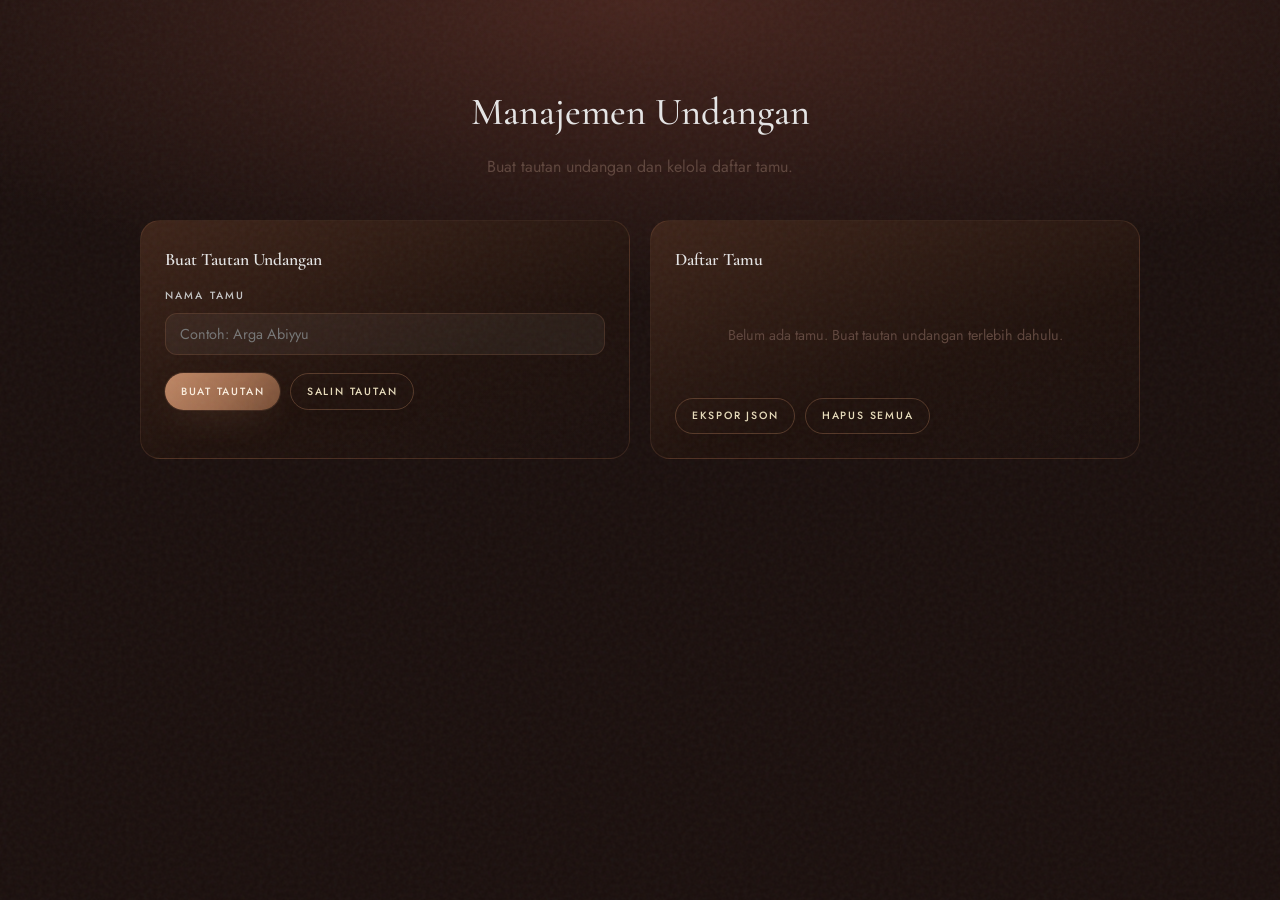
==== commit 592b64c2: "Add manaje management dashboard and fix pretty URL to index.html" ====
--- a/manaje.html
+++ b/manaje.html
@@ -1,518 +1,164 @@
 <!DOCTYPE html>
-<html lang="id" class="pre-open">
+<html lang="id">
 <head>
   <meta charset="UTF-8" />
   <meta name="viewport" content="width=device-width, initial-scale=1.0" />
-  <title>Faisal &amp; Detika · Undangan Pernikahan · 11.09.2026</title>
-  <meta name="description" content="Undangan pernikahan digital Faisal & Detika. Jumat, 11 September 2026 di Masjid Baitul Makmur, Nagari Paninjauan, Kabupaten Solok." />
+  <title>Manajemen Undangan · Faisal & Detika</title>
   <meta name="theme-color" content="#1a0f0d" />
-  <meta property="og:title" content="Faisal &amp; Detika · Undangan Pernikahan" />
-  <meta property="og:description" content="Jumat, 11 September 2026 · Masjid Baitul Makmur, Nagari Paninjauan, Kab. Solok. Buka undangan untuk konfirmasi kehadiran dan kirim doa terbaik Anda." />
-  <meta property="og:type" content="website" />
-
   <link rel="icon" href="data:image/svg+xml,%3Csvg xmlns='http://www.w3.org/2000/svg' viewBox='0 0 64 64'%3E%3Ccircle cx='32' cy='32' r='31' fill='%231a0f0d'/%3E%3Ccircle cx='32' cy='32' r='27' fill='none' stroke='%239e6b4d' stroke-width='1.5'/%3E%3Ctext x='32' y='44' font-family='Georgia,serif' font-size='34' font-style='italic' fill='%23c08866' text-anchor='middle'%3EF%3C/text%3E%3C/svg%3E" />
-
   <link rel="preload" href="assets/fonts/cormorant-600.woff2" as="font" type="font/woff2" crossorigin />
   <link rel="preload" href="assets/fonts/greatvibes-400.woff2" as="font" type="font/woff2" crossorigin />
   <link rel="stylesheet" href="assets/css/style.css" />
-  <noscript>
-    <style>
-      .cover, #musicToggle { display: none !important; }
-      html.pre-open body { overflow: auto !important; }
-      [data-reveal] { opacity: 1 !important; transform: none !important; }
-    </style>
-  </noscript>
+  <style>
+    .admin { padding: clamp(40px, 8vw, 80px) 0; }
+    .admin__header { text-align: center; margin-bottom: 40px; }
+    .admin__header h1 { font-family: var(--serif); font-weight: 500; font-size: clamp(1.8rem, 4vw, 2.4rem); color: var(--ivory); }
+    .admin__header p { color: var(--muted); margin-top: 8px; }
+    .admin__grid { display: grid; grid-template-columns: repeat(auto-fit, minmax(min(280px, 100%), 1fr)); gap: 20px; max-width: 1000px; margin-inline: auto; }
+    .admin__card { background: linear-gradient(160deg, #3d2318 0%, #1f110c 60%, #1a0f0d 100%); border: 1px solid rgba(158, 107, 77, .2); border-radius: 20px; padding: 24px; }
+    .admin__card h3 { font-family: var(--serif); font-weight: 600; font-size: 1.1rem; color: var(--ivory); margin-bottom: 12px; }
+    .admin__field { margin-bottom: 14px; }
+    .admin__field label { display: block; font-size: 10.5px; font-weight: 500; letter-spacing: .2em; text-transform: uppercase; color: var(--cream); margin-bottom: 8px; }
+    .admin__field input { width: 100%; padding: 10px 14px; background: rgba(243, 239, 228, .05); border: 1px solid rgba(158, 107, 77, .24); border-radius: 12px; color: var(--ivory); font-family: var(--sans); font-size: .9rem; }
+    .admin__field input:focus { outline: none; border-color: rgba(158, 107, 77, .7); box-shadow: 0 0 0 3px rgba(158, 107, 77, .13); }
+    .admin__actions { display: flex; flex-wrap: wrap; gap: 10px; margin-top: 18px; }
+    .admin__list { max-height: 420px; overflow-y: auto; margin-top: 16px; }
+    .admin__item { display: flex; align-items: center; justify-content: space-between; gap: 12px; padding: 12px; border-bottom: 1px solid rgba(233, 227, 208, .08); }
+    .admin__item:last-child { border-bottom: 0; }
+    .admin__item-info { min-width: 0; }
+    .admin__item-name { font-size: .88rem; font-weight: 500; color: var(--ivory); overflow-wrap: anywhere; }
+    .admin__item-meta { font-size: .76rem; color: var(--muted); margin-top: 2px; }
+    .admin__empty { text-align: center; color: var(--muted); padding: 32px 16px; font-size: .9rem; }
+    .admin__toast { position: fixed; bottom: 24px; left: 50%; transform: translateX(-50%); background: rgba(16, 40, 27, .96); border: 1px solid rgba(158, 107, 77, .4); color: var(--ivory); padding: 12px 24px; border-radius: 999px; font-size: .85rem; opacity: 0; transition: opacity .35s, transform .35s; pointer-events: none; z-index: 90; }
+    .admin__toast.is-show { opacity: 1; transform: translateX(-50%) translateY(0); }
+  </style>
 </head>
 <body>
+  <main class="admin">
+    <div class="container">
+      <header class="admin__header">
+        <h1>Manajemen Undangan</h1>
+        <p>Buat tautan undangan dan kelola daftar tamu.</p>
+      </header>
 
-  <canvas id="petals" aria-hidden="true"></canvas>
-  <div id="progressBar" class="progress" aria-hidden="true"></div>
-  <div class="ambient" aria-hidden="true"></div>
+      <div class="admin__grid">
+        <section class="admin__card">
+          <h3>Buat Tautan Undangan</h3>
+          <div class="admin__field">
+            <label for="guestNameInput">Nama Tamu</label>
+            <input type="text" id="guestNameInput" placeholder="Contoh: Arga Abiyyu" maxlength="60" />
+          </div>
+          <div class="admin__actions">
+            <button type="button" class="btn btn--gold btn--sm" id="generateBtn"><span>Buat Tautan</span></button>
+            <button type="button" class="btn btn--ghost btn--sm" id="copyBtn">Salin Tautan</button>
+          </div>
+          <p class="admin__field" style="margin-top:14px;font-size:.82rem;color:var(--muted);word-break:break-all;" id="linkPreview"></p>
+        </section>
 
-  <!-- ============ SAMPUL ============ -->
-  <div id="cover" class="cover" role="dialog" aria-label="Sampul undangan pernikahan">
-    <div class="cover__half cover__half--top" aria-hidden="true">
-      <img class="cover__bg" src="assets/image/foto 2.jpeg" alt="" loading="eager" />
-    </div>
-    <div class="cover__half cover__half--bottom" aria-hidden="true">
-      <img class="cover__bg" src="assets/image/foto 2.jpeg" alt="" loading="eager" />
-    </div>
-    <div class="cover__shadow" aria-hidden="true"></div>
-
-    <div class="cover__frame" aria-hidden="true">
-      <span class="framedot framedot--t"></span>
-      <span class="framedot framedot--b"></span>
-      <span class="corner corner--tl"></span>
-      <span class="corner corner--tr"></span>
-      <span class="corner corner--bl"></span>
-      <span class="corner corner--br"></span>
-    </div>
-
-    <div class="cover__content" id="coverContent">
-      <img class="cover__cardbg" src="assets/image/foto 9.jpeg" alt="" data-cover loading="eager" />
-      <span class="cover__monogram" data-cover aria-hidden="true">F<i>&amp;</i>D</span>
-      <p class="cover__kicker" data-cover>UNDANGAN PERNIKAHAN</p>
-      <p class="script script--gold cover__script" data-cover>The Wedding Of</p>
-      <h1 class="cover__names" data-cover>Ade Faisal<span class="amp">&amp;</span>Detika Aura</h1>
-      <div class="divider" data-cover aria-hidden="true"><i></i><b>&#10022;</b><i></i></div>
-      <p class="cover__date" data-cover>Jumat &#183; 11 September 2026</p>
-
-      <div class="guest-card" data-cover>
-        <p class="guest-card__label">Kepada Yth.</p>
-        <p class="guest-card__sub">Bapak / Ibu / Saudara/i</p>
-        <p class="guest-card__name" id="guestName">Tamu Undangan</p>
-        <p class="guest-card__note">*Mohon maaf apabila ada kesalahan penulisan nama &amp; gelar</p>
-      </div>
-
-      <button type="button" id="openBtn" class="btn btn--gold btn--lg" data-cover>
-        <span>Buka Undangan</span>
-      </button>
-    </div>
-  </div>
-
-  
-  <!-- ============ NAVIGASI BAWAH ============ -->
-  <nav id="dockNav" class="docknav" aria-label="Navigasi undangan" hidden>
-    <a href="#mempelai" class="docknav__link">Pasangan</a>
-    <a href="#acara" class="docknav__link">Acara</a>
-    <a href="#galeri" class="docknav__link">Galeri</a>
-    <a href="#ucapan" class="docknav__link">Ucapan</a>
-    <a href="#kado" class="docknav__link">Kado</a>
-  </nav>
-  
-  <!-- ============ TOMBOL MUSIK ============ -->
-  <button type="button" id="musicToggle" class="music-toggle" aria-label="Putar musik latar" aria-pressed="false" hidden>
-    <span class="eq" aria-hidden="true"><i></i><i></i><i></i></span>
-  </button>
-
-  <!-- ============ TOMBOL KEMBALI KE SAMPUL ============ -->
-  <a href="#beranda" id="homeToggle" class="home-toggle" aria-label="Kembali ke sampul" hidden>
-    <svg viewBox="0 0 24 24" aria-hidden="true">
-      <path d="M12 19V6"></path>
-      <path d="M6.5 11.5 12 6l5.5 5.5"></path>
-    </svg>
-  </a>
-
-
-  <main id="main">
-
-    <!-- ============ HERO ============ -->
-    <header id="beranda" class="hero section">
-      <span class="flourish flourish--tl" aria-hidden="true"></span>
-      <span class="flourish flourish--tr" aria-hidden="true"></span>
-
-      <div class="hero__inner container">
-        <p class="script script--gold hero__script rise-mask"><span class="rise-mask__inner">The Wedding Of</span></p>
-        <div class="hero__emblem" data-hero-emblem aria-hidden="true">
-          <svg viewBox="0 0 120 120" role="img" aria-label="Monogram F dan D">
-            <defs>
-              <linearGradient id="embGold" x1="0" y1="0" x2="0" y2="1">
-                <stop offset="0" stop-color="#c08866"/>
-                <stop offset="1" stop-color="#9e6b4d"/>
-              </linearGradient>
-            </defs>
-            <circle cx="60" cy="60" r="55" fill="none" stroke="url(#embGold)" stroke-width="1.1" opacity=".75"/>
-            <circle cx="60" cy="60" r="47" class="emb-ring" fill="none" stroke="url(#embGold)" stroke-width="1" stroke-dasharray="2 5" opacity=".5"/>
-            <path d="M60 15 L66.5 27 L60 21 L53.5 27 Z" fill="url(#embGold)"/>
-            <path d="M60 105 L66.5 93 L60 99 L53.5 93 Z" fill="url(#embGold)"/>
-            <text x="60" y="71" text-anchor="middle" font-family="'Cormorant Garamond', Georgia, serif" font-size="32" font-weight="600" fill="url(#embGold)">F&amp;D</text>
-          </svg>
-        </div>
-        <h1 class="hero__names">
-          <span class="rise-mask"><span class="rise-mask__inner">Ade Faisal</span></span>
-          <span class="amp amp--hero">&amp;</span>
-          <span class="rise-mask"><span class="rise-mask__inner">Detika Aura</span></span>
-        </h1>
-        <div class="hero__date" data-hero-fade>
-          <span>Jumat</span><b>&#10022;</b><span>11 . 09 . 2026</span><b>&#10022;</b><span>Sulit Air</span>
-        </div>
-
-        <figure class="hero__arch" data-hero-arch>
-          <div class="float-wrap">
-            <div class="arch-frame">
-              <img src="assets/image/foto 1-bersama.jpeg" alt="Suasana lokasi pernikahan di tepi danau saat senja" loading="eager" />
-            </div>
+        <section class="admin__card">
+          <h3>Daftar Tamu</h3>
+          <div class="admin__list" id="guestList">
+            <p class="admin__empty">Belum ada tamu. Buat tautan undangan terlebih dahulu.</p>
           </div>
-        </figure>
-
-        <p class="hero__lead container-narrow" data-hero-fade>
-          Dengan penuh sukacita, kami mengundang Anda untuk hadir dan menjadi saksi
-          ikrar cinta kami di hadapan Allah SWT serta keluarga besar.
-        </p>
-      </div>
-
-      <a class="scroll-cue" href="#quote" aria-label="Gulir ke bawah">
-        <span>Gulir</span><i aria-hidden="true"></i>
-      </a>
-    </header>
-
-    <!-- ============ KUTIPAN ============ -->
-    <section id="quote" class="quote section">
-      <div class="container container-narrow center" data-reveal>
-        <div class="divider divider--center" aria-hidden="true"><i></i><b>&#10022;</b><i></i></div>
-        <blockquote class="quote__text">
-          &ldquo;Dan di antara tanda-tanda kebesaran-Nya ialah Dia menciptakan pasangan-pasangan untukmu dari jenismu sendiri, agar kamu merasa tenteram kepadanya, dan Dia menjadikan di antaramu rasa kasih dan sayang.&rdquo;
-        </blockquote>
-        <p class="quote__cite">QS. Ar-Rum : 21</p>
-      </div>
-    </section>
-
-    <!-- ============ MEMPELAI ============ -->
-    <section id="mempelai" class="couple section">
-      <div class="container">
-        <header class="section-head" data-reveal>
-          <p class="script script--gold">Mempelai</p>
-          <h2>Dua Hati Menjadi Satu</h2>
-          <p class="section-sub">Dengan memohon rahmat dan ridho Allah SWT, kami bermaksud menyelenggarakan pernikahan putra-putri kami.</p>
-        </header>
-
-        <div class="couple__grid" data-reveal-group>
-          <article class="person person--left">
-            <figure class="person__photo arch-frame arch-frame--sm tint">
-              <img src="assets/image/foto 11-faisal.jpg" alt="Foto mempelai pria, Ade Faisal Anugrah" loading="lazy" width="360" height="450" />
-            </figure>
-            <p class="script script--gold person__role">Mempelai Pria</p>
-            <h3 class="person__name">Ade Faisal Anugrah</h3>
-            <p class="person__parents">Putra dari<br />Bapak Hermansyah (Alm.) &amp; Ibu Salfiana</p>
-            <a class="btn btn--ghost btn--sm person__ig" href="https://instagram.com/_faisalanugrah" target="_blank" rel="noopener">@_faisalanugrah</a>
-          </article>
-
-          <div class="couple__amp serif-amp" aria-hidden="true" data-parallax>&amp;</div>
-
-          <article class="person person--right">
-            <figure class="person__photo arch-frame arch-frame--sm tint">
-              <img src="assets/image/foto 11-yaya.jpg" alt="Foto mempelai wanita, Detika Aura Henza" loading="lazy" width="360" height="450" />
-            </figure>
-            <p class="script script--gold person__role">Mempelai Wanita</p>
-            <h3 class="person__name">Detika Aura Henza</h3>
-            <p class="person__parents">Putri dari<br />Bapak Hetno Firmansyah &amp; Ibu Roza Ismail</p>
-            <a class="btn btn--ghost btn--sm person__ig" href="https://instagram.com/dtikaaurahnzaa_" target="_blank" rel="noopener">@dtikaaurahnzaa_</a>
-          </article>
-        </div>
-      </div>
-    </section>
-
-    <!-- ============ ACARA ============ -->
-    <section id="acara" class="events section">
-      <div class="container">
-        <header class="section-head" data-reveal>
-          <h2>Rangkaian Acara</h2>
-          <p class="section-sub">Merupakan kehormatan bagi kami apabila Anda berkenan menghadiri kedua acara berikut.</p>
-        </header>
-
-        <div class="events__grid">
-          <article class="event event--akad panel" data-reveal>
-            <p class="event__label">
-              <span class="event__icon" aria-hidden="true">
-                <svg viewBox="0 0 24 24" fill="none" stroke="currentColor" stroke-width="1.5" stroke-linecap="round" stroke-linejoin="round"><path d="M20.38 3.4a1.6 1.6 0 0 0-1.2-.4H4.82a1.6 1.6 0 0 0-1.2.4 1.6 1.6 0 0 0-.4 1.2v14.4a1.6 1.6 0 0 0 .4 1.2 1.6 1.6 0 0 0 1.2.4h14.76a1.6 1.6 0 0 0 1.2-.4 1.6 1.6 0 0 0 .4-1.2V4.6a1.6 1.6 0 0 0-.4-1.2z"/><path d="M8 7h8M8 11h8M8 15h5"/></svg>
-              </span>
-              Akad Nikah
-            </p>
-            <p class="event__day">Jumat</p>
-            <p class="event__bigdate"><span class="num">11</span><span class="monthyear">September<br />2026</span></p>
-            <p class="event__time">Pukul 08.00 &#8211; 10.00 WIB</p>
-            <div class="event__venue">
-              <p class="event__place">Masjid Baitul Makmur</p>
-              <p class="event__addr">Nagari Paninjauan, Kec. X Koto Diatas,<br />Kab. Solok, Sumatera Barat 27355</p>
-            </div>
-            <div class="event__actions">
-              <a class="btn btn--ghost btn--sm" href="https://maps.app.goo.gl/a9bnQL82pkdSdjWT9" target="_blank" rel="noopener">Lihat Lokasi</a>
-              <a class="btn btn--gold btn--sm" href="https://calendar.google.com/calendar/render?action=TEMPLATE&amp;text=Akad+Nikah+Faisal+%26+Detika&amp;dates=20260911T080000/20260911T100000&amp;ctz=Asia/Jakarta&amp;location=Masjid+Baitul+Makmur,+Nagari+Paninjauan,+Kec.+X+Koto+Diatas,+Kab.+Solok" target="_blank" rel="noopener">Simpan Kalender</a>
-            </div>
-          </article>
-
-          <article class="event event--offset event--reception panel" data-reveal>
-            <p class="event__label">
-              <span class="event__icon event__icon--reception" aria-hidden="true">
-                <svg viewBox="0 0 24 24" fill="none" stroke="currentColor" stroke-width="1.5" stroke-linecap="round" stroke-linejoin="round"><path d="M17 21v-2a4 4 0 0 0-4-4H5a4 4 0 0 0-4 4v2"/><circle cx="9" cy="7" r="4"/><path d="M23 21v-2a4 4 0 0 0-3-3.87"/><path d="M16 3.13a4 4 0 0 1 0 7.75"/></svg>
-              </span>
-              Resepsi
-            </p>
-            <p class="event__day">Minggu</p>
-            <p class="event__bigdate"><span class="num">13</span><span class="monthyear">September<br />2026</span></p>
-            <p class="event__time">Pukul 08.00 &#8211; selesai</p>
-            <div class="event__venue">
-              <p class="event__place">Jorong Taram</p>
-              <p class="event__addr">Nagari Sulit Air, Kec. X Koto Diatas,<br />Kab. Solok, Sumatera Barat 27354</p>
-            </div>
-            <div class="event__actions">
-              <a class="btn btn--ghost btn--sm" href="https://maps.app.goo.gl/aGqqyK3yNkRrLEwP8" target="_blank" rel="noopener">Lihat Lokasi</a>
-              <a class="btn btn--gold btn--sm" href="https://calendar.google.com/calendar/render?action=TEMPLATE&amp;text=Resepsi+Faisal+%26+Detika&amp;dates=20260913T080000/20260913T160000&amp;ctz=Asia/Jakarta&amp;location=Jorong+Taram,+Nagari+Sulit+Air,+Kec.+X+Koto+Diatas,+Kab.+Solok" target="_blank" rel="noopener">Simpan Kalender</a>
-            </div>
-          </article>
-        </div>
-      </div>
-    </section>
-
-    <!-- ============ COUNTDOWN ============ -->
-    <section class="countdown section" aria-label="Hitung mundur menuju hari pernikahan">
-      <div class="container center">
-        <h2 class="countdown__title" data-reveal>Menanti Hari Bahagia</h2>
-        <div class="countdown__grid" id="countdownGrid" data-reveal role="timer" aria-live="off">
-          <div class="countdown__unit"><span class="countdown__num" id="cdDays">00</span><span class="countdown__label">Hari</span></div>
-          <div class="countdown__unit"><span class="countdown__num" id="cdHours">00</span><span class="countdown__label">Jam</span></div>
-          <div class="countdown__unit"><span class="countdown__num" id="cdMinutes">00</span><span class="countdown__label">Menit</span></div>
-          <div class="countdown__unit"><span class="countdown__num" id="cdSeconds">00</span><span class="countdown__label">Detik</span></div>
-        </div>
-        <p class="countdown__done" id="countdownDone" hidden>Hari bahagia telah tiba. Terima kasih atas doa dan restu Anda!</p>
-      </div>
-    </section>
-
-    <!-- ============ MARQUEE ============ -->
-    <div class="marquee" aria-hidden="true">
-      <div class="marquee__track">
-        <span>ADE FAISAL &#10022; DETIKA AURA &#10022; 11 &#183; 09 &#183; 2026 &#10022; ADE FAISAL &#10022; DETIKA AURA &#10022; 11 &#183; 09 &#183; 2026 &#10022;&nbsp;</span>
-        <span>ADE FAISAL &#10022; DETIKA AURA &#10022; 11 &#183; 09 &#183; 2026 &#10022; ADE FAISAL &#10022; DETIKA AURA &#10022; 11 &#183; 09 &#183; 2026 &#10022;&nbsp;</span>
+          <div class="admin__actions">
+            <button type="button" class="btn btn--ghost btn--sm" id="exportBtn">Ekspor JSON</button>
+            <button type="button" class="btn btn--ghost btn--sm" id="clearBtn">Hapus Semua</button>
+          </div>
+        </section>
       </div>
     </div>
-
-    <!-- ============ PERJALANAN CINTA ============ -->
-    <section id="cerita" class="story section">
-      <div class="container">
-        <header class="section-head" data-reveal>
-          <h2>Perjalanan Kami</h2>
-          <p class="section-sub">Setiap babak membawa kami ke hari ini.</p>
-        </header>
-
-        <div class="timeline" id="timeline">
-          <i class="timeline__line" aria-hidden="true"></i>
-
-          <article class="titem titem--left" data-reveal>
-            <span class="titem__dot" aria-hidden="true"></span>
-            <p class="titem__year">Awal 2024</p>
-            <h3 class="titem__title">Titik Pertemuan</h3>
-            <p class="titem__body">Takdir mempertemukan kami di awal tahun 2024. Perkenalan sederhana itu perlahan menumbuhkan rasa yang tak terduga.</p>
-          </article>
-
-          <article class="titem titem--right" data-reveal>
-            <span class="titem__dot" aria-hidden="true"></span>
-            <p class="titem__year">Pertengahan 2024</p>
-            <h3 class="titem__title">Memutuskan Bersama</h3>
-            <p class="titem__body">Setelah saling mengenal lebih dalam, kami sepakat melangkah bersama sebagai pasangan di pertengahan tahun 2024.</p>
-          </article>
-
-          <article class="titem titem--left" data-reveal>
-            <span class="titem__dot" aria-hidden="true"></span>
-            <p class="titem__year">Juli 2026</p>
-            <h3 class="titem__title">Lamaran</h3>
-            <p class="titem__body">Di bulan Juli 2026, restu kedua keluarga menyempurnakan niat kami untuk mengikat janji suci.</p>
-          </article>
-
-          <article class="titem titem--right" data-reveal>
-            <span class="titem__dot" aria-hidden="true"></span>
-            <p class="titem__year">September 2026</p>
-            <h3 class="titem__title">Menuju Pelaminan</h3>
-            <p class="titem__body">Hari bahagia itu tinggal menanti. Kami mengundang Anda menjadi saksi ikrar kami pada 11 dan 13 September 2026.</p>
-          </article>
-        </div>
-      </div>
-    </section>
-
-    <!-- ============ GALERI ============ -->
-    <section id="galeri" class="gallery section">
-      <div class="container">
-        <header class="section-head" data-reveal>
-          <h2>Galeri Momen</h2>
-          <p class="section-sub">Sepotong cerita dalam bingkai. Ketuk foto untuk memperbesar.</p>
-        </header>
-
-        <div class="gallery__grid" id="galleryGrid" data-reveal-group>
-          <figure class="gitem gpos-a" tabindex="0" role="button" aria-label="Perbesar foto: Langkah bersama">
-            <img class="tint" src="assets/image/foto 3.jpeg" alt="Foto pranikah Ade Faisal &amp; Detika — langkah bersama" loading="lazy" width="450" height="800" />
-            <figcaption>Langkah bersama</figcaption>
-          </figure>
-          <figure class="gitem gpos-b" tabindex="0" role="button" aria-label="Perbesar foto: Tawa di sela cerita">
-            <img class="tint" src="assets/image/foto 4.jpeg" alt="Foto pranikah Ade Faisal &amp; Detika — tawa di sela cerita" loading="lazy" width="450" height="600" />
-            <figcaption>Tawa di sela cerita</figcaption>
-          </figure>
-          <figure class="gitem gpos-c" tabindex="0" role="button" aria-label="Perbesar foto: Genggaman yang tenang">
-            <img class="tint" src="assets/image/foto 5.jpeg" alt="Foto pranikah Ade Faisal &amp; Detika — genggaman yang tenang" loading="lazy" width="640" height="360" />
-            <figcaption>Genggaman yang tenang</figcaption>
-          </figure>
-          <figure class="gitem gpos-d" tabindex="0" role="button" aria-label="Perbesar foto: Senja berdua">
-            <img class="tint" src="assets/image/foto 6.jpeg" alt="Foto pranikah Ade Faisal &amp; Detika — senja berdua" loading="lazy" width="500" height="500" />
-            <figcaption>Senja berdua</figcaption>
-          </figure>
-          <figure class="gitem gpos-e" tabindex="0" role="button" aria-label="Perbesar foto: Cerita hari ini">
-            <img class="tint" src="assets/image/foto 7.jpeg" alt="Foto pranikah Ade Faisal &amp; Detika — cerita hari ini" loading="lazy" width="500" height="500" />
-            <figcaption>Cerita hari ini</figcaption>
-          </figure>
-          <figure class="gitem gpos-f" tabindex="0" role="button" aria-label="Perbesar foto: Menanti hari bahagia">
-            <img class="tint" src="assets/image/foto 8.jpeg" alt="Foto pranikah Ade Faisal &amp; Detika — menanti hari bahagia" loading="lazy" width="450" height="600" />
-            <figcaption>Menanti hari bahagia</figcaption>
-          </figure>
-          <figure class="gitem gpos-g" tabindex="0" role="button" aria-label="Perbesar foto: Janji yang kami ucap">
-            <img class="tint" src="assets/image/foto 10.jpeg" alt="Foto pranikah Ade Faisal &amp; Detika — janji yang kami ucap" loading="lazy" width="450" height="800" />
-            <figcaption>Janji yang kami ucap</figcaption>
-          </figure>
-          <figure class="gitem gpos-h" tabindex="0" role="button" aria-label="Perbesar foto: Menuju selamanya">
-            <img class="tint" src="assets/image/foto 11.jpeg" alt="Foto pranikah Ade Faisal &amp; Detika — menuju selamanya" loading="lazy" width="450" height="600" />
-            <figcaption>Menuju selamanya</figcaption>
-          </figure>
-        </div>
-      </div>
-    </section>
-
-    <!-- ============ RSVP & UCAPAN ============ -->
-    <section id="ucapan" class="wishes section">
-      <div class="container">
-        <header class="section-head" data-reveal>
-          <h2>Ucapan &amp; Doa</h2>
-          <p class="section-sub">Konfirmasi kehadiran Anda dan tinggalkan doa terbaik untuk kedua mempelai.</p>
-        </header>
-
-        <div class="wishes__grid">
-          <form id="rsvpForm" class="panel rsvp" data-reveal novalidate>
-            <div class="field">
-              <input type="text" id="rsvpName" name="nama" autocomplete="name" placeholder=" " maxlength="60" required />
-              <label for="rsvpName">Nama Lengkap</label>
-              <p class="field__error" id="errName" hidden>Mohon isi nama lengkap Anda.</p>
-            </div>
-
-            <fieldset class="field">
-              <legend>Konfirmasi Kehadiran</legend>
-              <div class="segmented" role="radiogroup" aria-label="Konfirmasi kehadiran">
-                <label class="seg">
-                  <input type="radio" name="hadir" value="hadir" checked />
-                  <span>In syaa Allah Hadir</span>
-                </label>
-                <label class="seg">
-                  <input type="radio" name="hadir" value="berhalangan" />
-                  <span>Berhalangan</span>
-                </label>
-              </div>
-            </fieldset>
-
-            <div class="field" id="guestCountField">
-              <label for="rsvpGuests">Jumlah Tamu</label>
-              <select id="rsvpGuests" name="jumlah">
-                <option value="1">1 orang</option>
-                <option value="2">2 orang</option>
-                <option value="3">3 orang</option>
-                <option value="4">4 orang</option>
-              </select>
-            </div>
-
-            <div class="field">
-              <textarea id="rsvpMsg" name="ucapan" rows="4" placeholder=" " maxlength="500" required></textarea>
-              <label for="rsvpMsg">Ucapan &amp; Doa</label>
-              <p class="field__error" id="errMsg" hidden>Tuliskan ucapan minimal 3 karakter.</p>
-              <p class="field__count" id="msgCount" aria-live="polite">0 / 500</p>
-            </div>
-
-            <button type="submit" class="btn btn--gold btn--block" id="rsvpSubmit"><span>Kirim Ucapan</span></button>
-          </form>
-
-          <div class="wishes__list-col" data-reveal>
-            <div class="wishes__meta" id="wishesMeta" aria-live="polite"></div>
-            <ol class="wishes__list" id="wishesList" aria-label="Daftar ucapan"></ol>
-          </div>
-        </div>
-      </div>
-    </section>
-
-    <!-- ============ KADO / AMPLOP DIGITAL ============ -->
-    <section id="kado" class="gift section">
-      <div class="container">
-        <header class="section-head" data-reveal>
-          <p class="script script--gold">Tanda Kasih</p>
-          <h2>Amplop Digital</h2>
-          <p class="section-sub">Doa restu Anda adalah hadiah terindah. Namun apabila berkenan memberikan tanda kasih, kami sediakan beberapa cara berikut.</p>
-        </header>
-
-        <div class="gift__grid" data-reveal-group>
-          <article class="bankcard panel">
-            <p class="bankcard__bank">Bank BCA</p>
-            <p class="bankcard__number" data-copy="8830123456">8830 1234 56</p>
-            <p class="bankcard__holder">a.n. Ade Faisal Anugrah</p>
-            <button type="button" class="btn btn--ghost btn--sm copy-btn" data-copy="8830123456">Salin Nomor</button>
-          </article>
-
-          <article class="bankcard panel">
-            <p class="bankcard__bank">Bank Mandiri</p>
-            <p class="bankcard__number" data-copy="1270009876543">1270 0098 7654 3</p>
-            <p class="bankcard__holder">a.n. Detika Aura Henza</p>
-            <button type="button" class="btn btn--ghost btn--sm copy-btn" data-copy="1270009876543">Salin Nomor</button>
-          </article>
-
-          <article class="bankcard panel">
-            <p class="bankcard__bank">Kirim Hadiah Fisik</p>
-            <p class="bankcard__number bankcard__number--small">Jorong Taram, Nagari Sulit Air<br />Kec. X Koto Diatas, Kab. Solok<br />Sumatera Barat 27354</p>
-            <p class="bankcard__holder">a.n. Detika Aura Henza</p>
-            <button type="button" class="btn btn--ghost btn--sm copy-btn" data-copy="Jorong Taram, Nagari Sulit Air, Kec. X Koto Diatas, Kab. Solok, Sumatera Barat 27354">Salin Alamat</button>
-          </article>
-        </div>
-      </div>
-    </section>
-
-    <!-- ============ PENUTUP ============ -->
-    <footer id="penutup" class="closing section">
-      <div class="container container-narrow center" data-reveal>
-        <div class="divider divider--center" aria-hidden="true"><i></i><b>&#10022;</b><i></i></div>
-        <p class="closing__text">
-          Merupakan suatu kehormatan dan kebahagiaan bagi kami sekeluarga apabila
-          Bapak/Ibu/Saudara/i berkenan hadir untuk memberikan doa restu kepada kedua mempelai.
-          Atas kehadiran serta doanya, kami ucapkan terima kasih.
-        </p>
-        <p class="closing__sign">Dengan cinta,</p>
-        <p class="script script--gold closing__names">Faisal &amp; Detika</p>
-        <p class="closing__tag">#FaisalDetikaWedding</p>
-        <button type="button" class="btn btn--ghost btn--sm" id="shareBtn">Bagikan Undangan</button>
-        <p class="closing__credit">Undangan Pernikahan Digital &#183; Jumat, 11 September 2026</p>
-        <p class="closing__sigby">Pour l'amour</p>
-        <p class="closing__signature" aria-label="argabiyu"><span aria-hidden="true"><span class="sig-a">A</span><span class="sig-r">r</span><span class="sig-g">g</span><span class="sig-a2">a</span><span class="sig-b">b</span><span class="sig-i">i</span><span class="sig-y">Y</span><span class="sig-u">u</span></span></p>
-      </div>
-    </footer>
-
   </main>
 
-  <!-- ============ LIGHTBOX ============ -->
-  <div id="lightbox" class="lightbox" role="dialog" aria-modal="true" aria-label="Pratinjau galeri" hidden>
-    <button type="button" class="lightbox__close" id="lbClose" aria-label="Tutup">&#215;</button>
-    <p class="lightbox__counter" id="lbCounter"></p>
-    <div class="lightbox__toolbar">
-      <button type="button" class="lightbox__tool" id="lbZoomOut" aria-label="Perkecil">&#8722;</button>
-      <button type="button" class="lightbox__tool" id="lbZoomReset" aria-label="Reset zoom">&#8634;</button>
-      <button type="button" class="lightbox__tool" id="lbZoomIn" aria-label="Perbesar">&#43;</button>
-      <button type="button" class="lightbox__tool" id="lbDownload" aria-label="Unduh foto">&#8595;</button>
-      <button type="button" class="lightbox__tool" id="lbShare" aria-label="Bagikan foto">&#8599;</button>
-    </div>
-    <button type="button" class="lightbox__nav lightbox__nav--prev" id="lbPrev" aria-label="Foto sebelumnya">&#8249;</button>
-    <figure class="lightbox__fig">
-      <img id="lbImg" src="" alt="" />
-      <figcaption id="lbCaption"></figcaption>
-    </figure>
-    <button type="button" class="lightbox__nav lightbox__nav--next" id="lbNext" aria-label="Foto berikutnya">&#8250;</button>
-  </div>
+  <div class="admin__toast" id="toast" role="status" aria-live="polite"></div>
 
-  <!-- ============ TOAST ============ -->
-  <div id="toast" class="toast" role="status" aria-live="polite"></div>
+  <script>
+    const GUEST_KEY = 'fd-guests-v1';
+    const $ = (sel) => document.querySelector(sel);
+    const $$ = (sel) => Array.from(document.querySelectorAll(sel));
 
-  <!-- ============ RSVP CONFIRMATION CARD ============ -->
-  <div id="confirmCard" class="confirm-card" role="dialog" aria-modal="true" aria-label="Kartu konfirmasi RSVP" hidden>
-    <div class="confirm-card__inner" id="confirmCardInner">
-      <div class="confirm-card__frame">
-        <span class="corner corner--tl"></span>
-        <span class="corner corner--tr"></span>
-        <span class="corner corner--bl"></span>
-        <span class="corner corner--br"></span>
-      </div>
-      <p class="script script--gold confirm-card__script">Konfirmasi Kehadiran</p>
-      <h2 class="confirm-card__names" id="confirmNames">Nama Tamu</h2>
-      <div class="divider divider--center" aria-hidden="true"><i></i><b>&#10022;</b><i></i></div>
-      <p class="confirm-card__detail" id="confirmStatus">Hadir</p>
-      <p class="confirm-card__detail" id="confirmGuests">1 orang</p>
-      <p class="confirm-card__date">11 &middot; 09 &middot; 2026</p>
-      <div class="confirm-card__actions">
-        <button type="button" class="btn btn--gold btn--sm" id="saveCardBtn"><span>Simpan sebagai Gambar</span></button>
-        <button type="button" class="btn btn--ghost btn--sm" id="closeCardBtn">Tutup</button>
-      </div>
-    </div>
-  </div>
+    function toast(msg, ms = 2400) {
+      const el = $('#toast');
+      el.textContent = msg;
+      el.classList.add('is-show');
+      setTimeout(() => el.classList.remove('is-show'), ms);
+    }
 
-  <script src="assets/vendor/gsap.min.js"></script>
-  <script src="assets/vendor/ScrollTrigger.min.js"></script>
-  <script src="https://cdnjs.cloudflare.com/ajax/libs/html2canvas/1.4.1/html2canvas.min.js"></script>
-  <script src="assets/js/main.js" defer></script>
+    function loadGuests() {
+      try { return JSON.parse(localStorage.getItem(GUEST_KEY) || '[]'); } catch (e) { return []; }
+    }
+    function saveGuests(list) { localStorage.setItem(GUEST_KEY, JSON.stringify(list)); }
+
+    function renderGuests() {
+      const list = loadGuests();
+      const container = $('#guestList');
+      if (!list.length) { container.innerHTML = '<p class="admin__empty">Belum ada tamu. Buat tautan undangan terlebih dahulu.</p>'; return; }
+      container.innerHTML = list.map((g, i) => `
+        <div class="admin__item">
+          <div class="admin__item-info">
+            <div class="admin__item-name">${escapeHtml(g.name)}</div>
+            <div class="admin__item-meta">${g.slug} · ${new Date(g.t).toLocaleString('id-ID')}</div>
+          </div>
+          <button class="btn btn--ghost btn--sm" data-copy-slug="${escapeHtml(g.slug)}">Salin</button>
+        </div>
+      `).join('');
+      container.querySelectorAll('[data-copy-slug]').forEach(btn => {
+        btn.addEventListener('click', async () => {
+          const slug = btn.getAttribute('data-copy-slug');
+          const url = location.origin + '/' + slug;
+          await navigator.clipboard.writeText(url).catch(() => {});
+          toast('Tautan tersalin: ' + url);
+        });
+      });
+    }
+
+    function escapeHtml(str) {
+      return str.replace(/[&<>"']/g, (m) => ({'&':'&amp;','<':'&lt;','>':'&gt;','"':'&quot;','\'':'&#39;'}[m]));
+    }
+
+    function toSlug(str) {
+      return str.toLowerCase().replace(/[^a-z0-9]+/g, '-').replace(/^-+|-+$/g, '');
+    }
+
+    $('#generateBtn').addEventListener('click', () => {
+      const raw = $('#guestNameInput').value.trim();
+      if (!raw) { toast('Isi nama tamu dulu.'); return; }
+      const slug = toSlug(raw);
+      const list = loadGuests();
+      if (!list.find((g) => g.slug === slug)) {
+        list.push({ name: raw, slug, t: Date.now() });
+        saveGuests(list);
+      }
+      const url = location.origin + '/' + slug;
+      $('#linkPreview').textContent = url;
+      renderGuests();
+      toast('Tautan undangan berhasil dibuat.');
+    });
+
+    $('#copyBtn').addEventListener('click', async () => {
+      const text = $('#linkPreview').textContent.trim();
+      if (!text) { toast('Buat tautan terlebih dahulu.'); return; }
+      await navigator.clipboard.writeText(text).catch(() => {});
+      toast('Tautan tersalin.');
+    });
+
+    $('#exportBtn').addEventListener('click', () => {
+      const list = loadGuests();
+      const blob = new Blob([JSON.stringify(list, null, 2)], { type: 'application/json' });
+      const a = document.createElement('a');
+      a.href = URL.createObjectURL(blob);
+      a.download = 'daftar-tamu-undangan.json';
+      a.click();
+      toast('Daftar tamu diekspor.');
+    });
+
+    $('#clearBtn').addEventListener('click', () => {
+      if (!confirm('Hapus semua data tamu?')) return;
+      localStorage.removeItem(GUEST_KEY);
+      renderGuests();
+      toast('Data tamu dihapus.');
+    });
+
+    renderGuests();
+  </script>
 </body>
 </html>
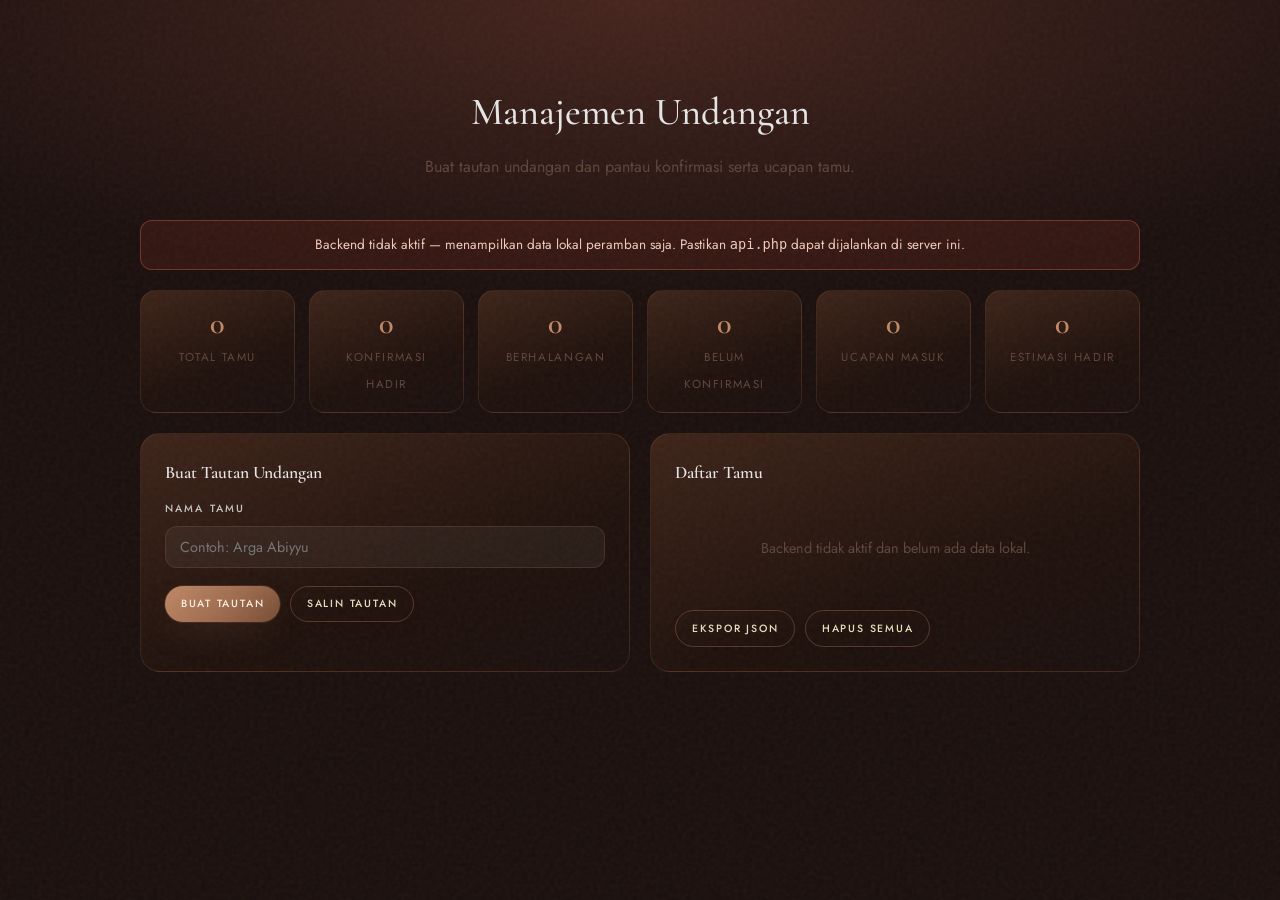
==== commit 3440108d: "Finish" ====
--- a/manaje.html
+++ b/manaje.html
@@ -14,6 +14,12 @@
     .admin__header { text-align: center; margin-bottom: 40px; }
     .admin__header h1 { font-family: var(--serif); font-weight: 500; font-size: clamp(1.8rem, 4vw, 2.4rem); color: var(--ivory); }
     .admin__header p { color: var(--muted); margin-top: 8px; }
+    .admin__offline { display: none; max-width: 1000px; margin: 0 auto 20px; padding: 12px 18px; border: 1px solid rgba(192, 88, 66, .45); background: rgba(120, 40, 28, .25); border-radius: 12px; color: #f2c9bd; font-size: .85rem; text-align: center; }
+    .admin__offline.is-show { display: block; }
+    .admin__stats { max-width: 1000px; margin: 0 auto 20px; display: grid; grid-template-columns: repeat(auto-fit, minmax(140px, 1fr)); gap: 14px; }
+    .stat { background: linear-gradient(160deg, #3d2318 0%, #1f110c 60%, #1a0f0d 100%); border: 1px solid rgba(158, 107, 77, .2); border-radius: 16px; padding: 16px 18px; text-align: center; }
+    .stat b { display: block; font-size: 1.9rem; font-family: var(--serif); font-weight: 600; color: var(--gold-bright); line-height: 1.15; }
+    .stat span { font-size: .72rem; letter-spacing: .14em; text-transform: uppercase; color: var(--muted); }
     .admin__grid { display: grid; grid-template-columns: repeat(auto-fit, minmax(min(280px, 100%), 1fr)); gap: 20px; max-width: 1000px; margin-inline: auto; }
     .admin__card { background: linear-gradient(160deg, #3d2318 0%, #1f110c 60%, #1a0f0d 100%); border: 1px solid rgba(158, 107, 77, .2); border-radius: 20px; padding: 24px; }
     .admin__card h3 { font-family: var(--serif); font-weight: 600; font-size: 1.1rem; color: var(--ivory); margin-bottom: 12px; }
@@ -22,15 +28,22 @@
     .admin__field input { width: 100%; padding: 10px 14px; background: rgba(243, 239, 228, .05); border: 1px solid rgba(158, 107, 77, .24); border-radius: 12px; color: var(--ivory); font-family: var(--sans); font-size: .9rem; }
     .admin__field input:focus { outline: none; border-color: rgba(158, 107, 77, .7); box-shadow: 0 0 0 3px rgba(158, 107, 77, .13); }
     .admin__actions { display: flex; flex-wrap: wrap; gap: 10px; margin-top: 18px; }
-    .admin__list { max-height: 420px; overflow-y: auto; margin-top: 16px; }
-    .admin__item { display: flex; align-items: center; justify-content: space-between; gap: 12px; padding: 12px; border-bottom: 1px solid rgba(233, 227, 208, .08); }
+    .admin__list { max-height: 480px; overflow-y: auto; margin-top: 16px; }
+    .admin__item { display: flex; align-items: flex-start; justify-content: space-between; gap: 12px; padding: 13px 12px; border-bottom: 1px solid rgba(233, 227, 208, .08); }
     .admin__item:last-child { border-bottom: 0; }
     .admin__item-info { min-width: 0; }
     .admin__item-name { font-size: .88rem; font-weight: 500; color: var(--ivory); overflow-wrap: anywhere; }
     .admin__item-meta { font-size: .76rem; color: var(--muted); margin-top: 2px; }
+    .admin__badges { display: flex; gap: 6px; margin-top: 7px; flex-wrap: wrap; }
+    .badge { font-size: .68rem; font-weight: 500; letter-spacing: .04em; padding: 3px 10px; border-radius: 999px; border: 1px solid transparent; white-space: nowrap; }
+    .badge--hadir { background: rgba(64, 122, 84, .22); border-color: rgba(96, 176, 124, .5); color: #a9dfbe; }
+    .badge--tidak { background: rgba(150, 62, 48, .2); border-color: rgba(202, 96, 76, .5); color: #eab3a4; }
+    .badge--belum { background: rgba(243, 239, 228, .06); border-color: rgba(233, 227, 208, .18); color: var(--muted); }
+    .badge--ucapan { background: rgba(158, 107, 77, .18); border-color: rgba(192, 136, 102, .5); color: var(--gold-bright); }
     .admin__empty { text-align: center; color: var(--muted); padding: 32px 16px; font-size: .9rem; }
-    .admin__toast { position: fixed; bottom: 24px; left: 50%; transform: translateX(-50%); background: rgba(16, 40, 27, .96); border: 1px solid rgba(158, 107, 77, .4); color: var(--ivory); padding: 12px 24px; border-radius: 999px; font-size: .85rem; opacity: 0; transition: opacity .35s, transform .35s; pointer-events: none; z-index: 90; }
+    .admin__toast { position: fixed; bottom: 24px; left: 50%; transform: translateX(-50%); background: rgba(16, 40, 27, .96); border: 1px solid rgba(158, 107, 77, .4); color: var(--ivory); padding: 12px 24px; border-radius: 999px; font-size: .85rem; opacity: 0; transition: opacity .35s, transform .35s; pointer-events: none; z-index: 90; max-width: min(92vw, 560px); text-align: center; }
     .admin__toast.is-show { opacity: 1; transform: translateX(-50%) translateY(0); }
+    @media (prefers-reduced-motion: reduce) { .admin__toast { transition: none; } }
   </style>
 </head>
 <body>
@@ -38,8 +51,21 @@
     <div class="container">
       <header class="admin__header">
         <h1>Manajemen Undangan</h1>
-        <p>Buat tautan undangan dan kelola daftar tamu.</p>
+        <p>Buat tautan undangan dan pantau konfirmasi serta ucapan tamu.</p>
       </header>
+
+      <div class="admin__offline" id="offlineNote">
+        Backend tidak aktif — menampilkan data lokal peramban saja. Pastikan <code>api.php</code> dapat dijalankan di server ini.
+      </div>
+
+      <div class="admin__stats" id="statsWrap" hidden>
+        <div class="stat"><b id="stTotal">0</b><span>Total Tamu</span></div>
+        <div class="stat"><b id="stHadir">0</b><span>Konfirmasi Hadir</span></div>
+        <div class="stat"><b id="stTidak">0</b><span>Berhalangan</span></div>
+        <div class="stat"><b id="stBelum">0</b><span>Belum Konfirmasi</span></div>
+        <div class="stat"><b id="stUcapan">0</b><span>Ucapan Masuk</span></div>
+        <div class="stat"><b id="stOrang">0</b><span>Estimasi Hadir</span></div>
+      </div>
 
       <div class="admin__grid">
         <section class="admin__card">
@@ -58,7 +84,7 @@
         <section class="admin__card">
           <h3>Daftar Tamu</h3>
           <div class="admin__list" id="guestList">
-            <p class="admin__empty">Belum ada tamu. Buat tautan undangan terlebih dahulu.</p>
+            <p class="admin__empty">Memuat…</p>
           </div>
           <div class="admin__actions">
             <button type="button" class="btn btn--ghost btn--sm" id="exportBtn">Ekspor JSON</button>
@@ -72,93 +98,210 @@
   <div class="admin__toast" id="toast" role="status" aria-live="polite"></div>
 
   <script>
-    const GUEST_KEY = 'fd-guests-v1';
+    const GUEST_KEY = 'fd-guests-v1'; /* fallback lama */
+    const API = 'api.php';
+    const ADMIN_KEY = 'isalyaya-2026-fd';
     const $ = (sel) => document.querySelector(sel);
-    const $$ = (sel) => Array.from(document.querySelectorAll(sel));
-
-    function toast(msg, ms = 2400) {
+    /* Dasar URL link tamu: otomatis mengikuti lokasi panel.
+       /undangan/isalyaya -> '/undangan/' ; /isalyaya -> '/' */
+    const BASE = location.pathname.replace(/\/+$/, '').replace(/[^/]*$/, '') || '/';
+
+    let DATA = { guests: [], wishes: [] };
+    let OFFLINE = false;
+
+    function toast(msg, ms = 2600) {
       const el = $('#toast');
       el.textContent = msg;
       el.classList.add('is-show');
-      setTimeout(() => el.classList.remove('is-show'), ms);
-    }
-
-    function loadGuests() {
-      try { return JSON.parse(localStorage.getItem(GUEST_KEY) || '[]'); } catch (e) { return []; }
-    }
-    function saveGuests(list) { localStorage.setItem(GUEST_KEY, JSON.stringify(list)); }
+      clearTimeout(toast._t);
+      toast._t = setTimeout(() => el.classList.remove('is-show'), ms);
+    }
+
+    function escapeHtml(str) {
+      return str.replace(/[&<>"']/g, (m) => ({'&':'&amp;','<':'&lt;','>':'&gt;','"':'&quot;','\'':'&#39;'}[m]));
+    }
+
+    function guestUrl(slug) {
+      return location.origin + BASE + slug;
+    }
+
+    async function apiGet() {
+      const res = await fetch(API + '?action=list', { headers: { Accept: 'application/json' } });
+      const data = await res.json();
+      if (!data || !data.ok) throw new Error('respon tidak valid');
+      return data;
+    }
+
+    async function apiPost(payload) {
+      const res = await fetch(API, {
+        method: 'POST',
+        headers: { 'Content-Type': 'application/json' },
+        body: JSON.stringify(Object.assign({ key: ADMIN_KEY }, payload)),
+      });
+      const data = await res.json().catch(() => null);
+      if (!data || !data.ok) throw new Error((data && data.error) || 'permintaan gagal');
+      return data;
+    }
+
+    function setOffline(state) {
+      OFFLINE = state;
+      $('#offlineNote').classList.toggle('is-show', state);
+    }
+
+    function renderStats() {
+      const gs = DATA.guests, ws = DATA.wishes;
+      const hadir = gs.filter((g) => g.hadir === 'hadir');
+      $('#statsWrap').hidden = false;
+      $('#stTotal').textContent = gs.length;
+      $('#stHadir').textContent = hadir.length;
+      $('#stTidak').textContent = gs.filter((g) => g.hadir === 'tidak').length;
+      $('#stBelum').textContent = gs.filter((g) => !g.hadir).length;
+      $('#stUcapan').textContent = ws.length;
+      $('#stOrang').textContent = hadir.reduce((s, g) => {
+        const w = ws.filter((x) => x.slug === g.slug).sort((a, b) => b.t - a.t)[0];
+        return s + Math.max(1, (w && w.g) || 1);
+      }, 0);
+    }
 
     function renderGuests() {
-      const list = loadGuests();
       const container = $('#guestList');
-      if (!list.length) { container.innerHTML = '<p class="admin__empty">Belum ada tamu. Buat tautan undangan terlebih dahulu.</p>'; return; }
-      container.innerHTML = list.map((g, i) => `
+      if (!DATA.guests.length) {
+        container.innerHTML = '<p class="admin__empty">' +
+          (OFFLINE ? 'Backend tidak aktif dan belum ada data lokal.' : 'Belum ada tamu. Buat tautan undangan terlebih dahulu.') +
+          '</p>';
+        return;
+      }
+      container.innerHTML = DATA.guests.map((g) => {
+        const sudah = DATA.wishes.some((w) => w.slug === g.slug);
+        const bHadir = g.hadir === 'hadir'
+          ? '<span class="badge badge--hadir">✓ Hadir</span>'
+          : g.hadir === 'tidak'
+            ? '<span class="badge badge--tidak">Berhalangan</span>'
+            : '<span class="badge badge--belum">Belum Konfirmasi</span>';
+        const bUcapan = sudah ? '<span class="badge badge--ucapan">Ucapan Masuk</span>' : '';
+        return `
         <div class="admin__item">
           <div class="admin__item-info">
             <div class="admin__item-name">${escapeHtml(g.name)}</div>
-            <div class="admin__item-meta">${g.slug} · ${new Date(g.t).toLocaleString('id-ID')}</div>
-          </div>
-          <button class="btn btn--ghost btn--sm" data-copy-slug="${escapeHtml(g.slug)}">Salin</button>
-        </div>
-      `).join('');
-      container.querySelectorAll('[data-copy-slug]').forEach(btn => {
+            <div class="admin__item-meta">${escapeHtml(g.slug)} · ${new Date(g.t).toLocaleString('id-ID')}</div>
+            <div class="admin__badges">${bHadir}${bUcapan}</div>
+          </div>
+          <div style="display:flex;flex-direction:column;gap:6px;align-items:flex-end;">
+            <button class="btn btn--ghost btn--sm" data-copy-slug="${escapeHtml(g.slug)}">Salin Tautan</button>
+            <button class="btn btn--ghost btn--sm" data-del-slug="${escapeHtml(g.slug)}" style="color:#eab3a4;">Hapus</button>
+          </div>
+        </div>`;
+      }).join('');
+
+      container.querySelectorAll('[data-copy-slug]').forEach((btn) => {
         btn.addEventListener('click', async () => {
-          const slug = btn.getAttribute('data-copy-slug');
-          const url = location.origin + '/' + slug;
-          await navigator.clipboard.writeText(url).catch(() => {});
-          toast('Tautan tersalin: ' + url);
+          const url = guestUrl(btn.getAttribute('data-copy-slug'));
+          try { await navigator.clipboard.writeText(url); toast('Tautan tersalin: ' + url); }
+          catch (e) { toast(url, 5000); }
         });
       });
-    }
-
-    function escapeHtml(str) {
-      return str.replace(/[&<>"']/g, (m) => ({'&':'&amp;','<':'&lt;','>':'&gt;','"':'&quot;','\'':'&#39;'}[m]));
+      container.querySelectorAll('[data-del-slug]').forEach((btn) => {
+        btn.addEventListener('click', async () => {
+          const slug = btn.getAttribute('data-del-slug');
+          if (!confirm('Hapus tamu "' + slug + '"?')) return;
+          if (OFFLINE) {
+            saveGuests(loadGuests().filter((g) => g.slug !== slug));
+            DATA.guests = loadGuests();
+            renderAll();
+            toast('Tamu dihapus (lokal).');
+            return;
+          }
+          try {
+            await apiPost({ action: 'delete', slug });
+            toast('Tamu dihapus.');
+            await refresh();
+          } catch (e) { toast('Gagal menghapus: ' + e.message); }
+        });
+      });
+    }
+
+    function renderAll() { renderStats(); renderGuests(); }
+
+    async function refresh() {
+      try {
+        const d = await apiGet();
+        DATA = { guests: d.guests || [], wishes: d.wishes || [] };
+        setOffline(false);
+      } catch (e) {
+        setOffline(true);
+        DATA = { guests: loadGuests(), wishes: [] };
+      }
+      renderAll();
     }
 
     function toSlug(str) {
       return str.toLowerCase().replace(/[^a-z0-9]+/g, '-').replace(/^-+|-+$/g, '');
     }
 
-    $('#generateBtn').addEventListener('click', () => {
+    /* fallback penyimpanan lokal (bila backend mati) */
+    function loadGuests() {
+      try { return JSON.parse(localStorage.getItem(GUEST_KEY) || '[]'); } catch (e) { return []; }
+    }
+    function saveGuests(list) { localStorage.setItem(GUEST_KEY, JSON.stringify(list)); }
+
+    $('#generateBtn').addEventListener('click', async () => {
       const raw = $('#guestNameInput').value.trim();
       if (!raw) { toast('Isi nama tamu dulu.'); return; }
       const slug = toSlug(raw);
-      const list = loadGuests();
-      if (!list.find((g) => g.slug === slug)) {
-        list.push({ name: raw, slug, t: Date.now() });
+      if (!slug) { toast('Nama tidak bisa dijadikan tautan.'); return; }
+      const url = guestUrl(slug);
+
+      if (OFFLINE) {
+        const list = loadGuests();
+        if (!list.find((g) => g.slug === slug)) list.push({ name: raw, slug, t: Date.now() });
         saveGuests(list);
+        DATA.guests = list;
+        $('#linkPreview').textContent = url;
+        renderAll();
+        toast('Tautan dibuat (mode lokal).');
+        return;
       }
-      const url = location.origin + '/' + slug;
-      $('#linkPreview').textContent = url;
-      renderGuests();
-      toast('Tautan undangan berhasil dibuat.');
+
+      try {
+        await apiPost({ action: 'create', name: raw });
+        $('#linkPreview').textContent = url;
+        $('#guestNameInput').value = '';
+        toast('Tautan undangan berhasil dibuat.');
+        await refresh();
+      } catch (e) {
+        toast(e.message === 'tamu dengan nama itu sudah ada'
+          ? 'Tamu dengan nama itu sudah terdaftar.'
+          : 'Gagal membuat tautan: ' + e.message);
+      }
     });
 
     $('#copyBtn').addEventListener('click', async () => {
       const text = $('#linkPreview').textContent.trim();
       if (!text) { toast('Buat tautan terlebih dahulu.'); return; }
-      await navigator.clipboard.writeText(text).catch(() => {});
-      toast('Tautan tersalin.');
+      try { await navigator.clipboard.writeText(text); toast('Tautan tersalin.'); }
+      catch (e) { toast(text, 5000); }
     });
 
     $('#exportBtn').addEventListener('click', () => {
-      const list = loadGuests();
-      const blob = new Blob([JSON.stringify(list, null, 2)], { type: 'application/json' });
+      const blob = new Blob([JSON.stringify(DATA, null, 2)], { type: 'application/json' });
       const a = document.createElement('a');
       a.href = URL.createObjectURL(blob);
-      a.download = 'daftar-tamu-undangan.json';
+      a.download = 'undangan-data.json';
       a.click();
-      toast('Daftar tamu diekspor.');
+      URL.revokeObjectURL(a.href);
     });
 
-    $('#clearBtn').addEventListener('click', () => {
-      if (!confirm('Hapus semua data tamu?')) return;
-      localStorage.removeItem(GUEST_KEY);
-      renderGuests();
-      toast('Data tamu dihapus.');
+    $('#clearBtn').addEventListener('click', async () => {
+      if (!confirm('Hapus SEMUA tamu? Data ucapan tetap tersimpan.')) return;
+      if (OFFLINE) { saveGuests([]); DATA.guests = []; renderAll(); toast('Daftar lokal dikosongkan.'); return; }
+      try {
+        await apiPost({ action: 'clear' });
+        toast('Daftar tamu dikosongkan.');
+        await refresh();
+      } catch (e) { toast('Gagal: ' + e.message); }
     });
 
-    renderGuests();
+    refresh();
   </script>
 </body>
 </html>
--- a/assets/css/style.css
+++ b/assets/css/style.css
@@ -1082,6 +1082,7 @@
 }
 .field select option { background: #10281a; color: var(--ivory); }
 .field__error { font-size: .76rem; color: var(--error); margin-top: 7px; }
+.field__hint { font-size: .76rem; color: var(--muted); margin-top: 7px; }
 .field.has-error input, .field.has-error textarea { border-color: rgba(224, 161, 132, .65); }
 .field__count {
   font-size: .72rem; color: var(--muted); text-align: right; margin-top: 6px;
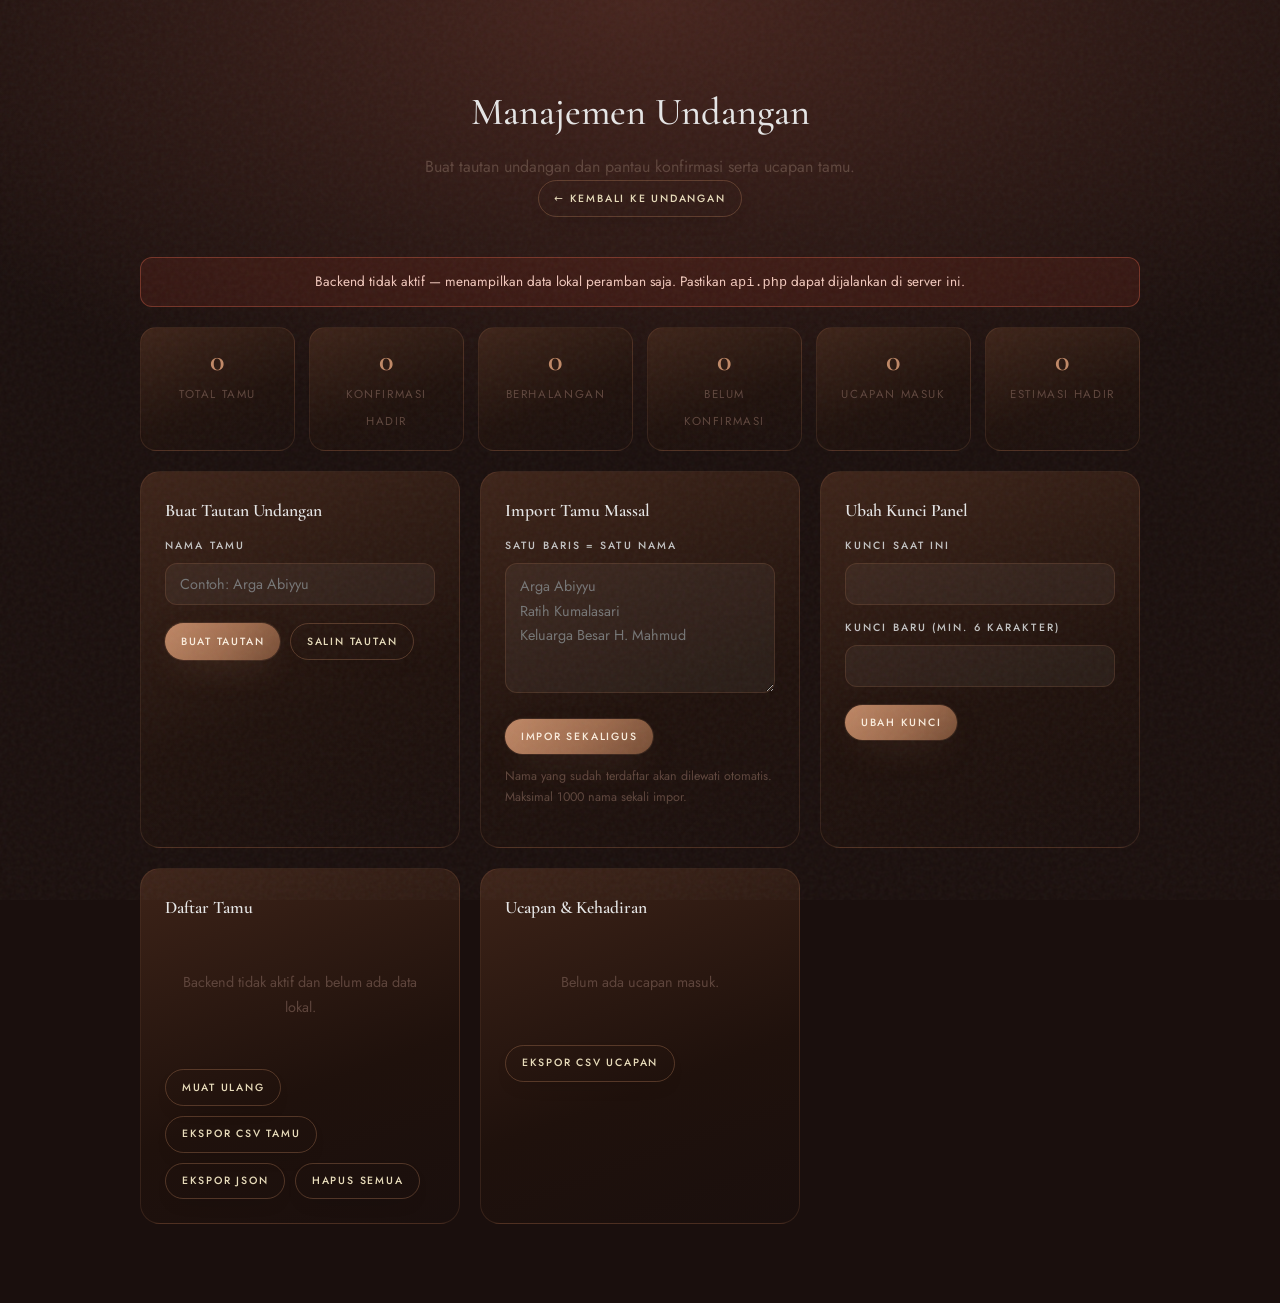
==== commit 0121a130: "Fitur: RSVP opsional + load-more, login session panel, OG/Twitter, impor massal, ekspor CSV, salin r" ====
--- a/manaje.html
+++ b/manaje.html
@@ -3,7 +3,8 @@
 <head>
   <meta charset="UTF-8" />
   <meta name="viewport" content="width=device-width, initial-scale=1.0" />
-  <title>Manajemen Undangan · Faisal & Detika</title>
+  <meta name="robots" content="noindex, nofollow" />
+  <title>Manajemen Undangan · Faisal &amp; Detika</title>
   <meta name="theme-color" content="#1a0f0d" />
   <link rel="icon" href="data:image/svg+xml,%3Csvg xmlns='http://www.w3.org/2000/svg' viewBox='0 0 64 64'%3E%3Ccircle cx='32' cy='32' r='31' fill='%231a0f0d'/%3E%3Ccircle cx='32' cy='32' r='27' fill='none' stroke='%239e6b4d' stroke-width='1.5'/%3E%3Ctext x='32' y='44' font-family='Georgia,serif' font-size='34' font-style='italic' fill='%23c08866' text-anchor='middle'%3EF%3C/text%3E%3C/svg%3E" />
   <link rel="preload" href="assets/fonts/cormorant-600.woff2" as="font" type="font/woff2" crossorigin />
@@ -14,6 +15,8 @@
     .admin__header { text-align: center; margin-bottom: 40px; }
     .admin__header h1 { font-family: var(--serif); font-weight: 500; font-size: clamp(1.8rem, 4vw, 2.4rem); color: var(--ivory); }
     .admin__header p { color: var(--muted); margin-top: 8px; }
+    .admin__logout { margin-top: 14px; }
+    .admin__header .btn { margin: 0 5px; vertical-align: middle; }
     .admin__offline { display: none; max-width: 1000px; margin: 0 auto 20px; padding: 12px 18px; border: 1px solid rgba(192, 88, 66, .45); background: rgba(120, 40, 28, .25); border-radius: 12px; color: #f2c9bd; font-size: .85rem; text-align: center; }
     .admin__offline.is-show { display: block; }
     .admin__stats { max-width: 1000px; margin: 0 auto 20px; display: grid; grid-template-columns: repeat(auto-fit, minmax(140px, 1fr)); gap: 14px; }
@@ -25,8 +28,9 @@
     .admin__card h3 { font-family: var(--serif); font-weight: 600; font-size: 1.1rem; color: var(--ivory); margin-bottom: 12px; }
     .admin__field { margin-bottom: 14px; }
     .admin__field label { display: block; font-size: 10.5px; font-weight: 500; letter-spacing: .2em; text-transform: uppercase; color: var(--cream); margin-bottom: 8px; }
-    .admin__field input { width: 100%; padding: 10px 14px; background: rgba(243, 239, 228, .05); border: 1px solid rgba(158, 107, 77, .24); border-radius: 12px; color: var(--ivory); font-family: var(--sans); font-size: .9rem; }
-    .admin__field input:focus { outline: none; border-color: rgba(158, 107, 77, .7); box-shadow: 0 0 0 3px rgba(158, 107, 77, .13); }
+    .admin__field input, .admin__field textarea { width: 100%; padding: 10px 14px; background: rgba(243, 239, 228, .05); border: 1px solid rgba(158, 107, 77, .24); border-radius: 12px; color: var(--ivory); font-family: var(--sans); font-size: .9rem; }
+    .admin__field input:focus, .admin__field textarea:focus { outline: none; border-color: rgba(158, 107, 77, .7); box-shadow: 0 0 0 3px rgba(158, 107, 77, .13); }
+    .admin__field textarea { resize: vertical; min-height: 130px; line-height: 1.7; }
     .admin__actions { display: flex; flex-wrap: wrap; gap: 10px; margin-top: 18px; }
     .admin__list { max-height: 480px; overflow-y: auto; margin-top: 16px; }
     .admin__item { display: flex; align-items: flex-start; justify-content: space-between; gap: 12px; padding: 13px 12px; border-bottom: 1px solid rgba(233, 227, 208, .08); }
@@ -41,6 +45,13 @@
     .badge--belum { background: rgba(243, 239, 228, .06); border-color: rgba(233, 227, 208, .18); color: var(--muted); }
     .badge--ucapan { background: rgba(158, 107, 77, .18); border-color: rgba(192, 136, 102, .5); color: var(--gold-bright); }
     .admin__empty { text-align: center; color: var(--muted); padding: 32px 16px; font-size: .9rem; }
+    .wishes-read__msg { font-size: .84rem; line-height: 1.7; color: var(--cream); margin-top: 6px; overflow-wrap: anywhere; white-space: pre-wrap; }
+    /* gerbang login */
+    .login-wrap { max-width: 380px; margin: 6vh auto 0; }
+    .login-wrap .admin__card { padding: 30px 26px; }
+    .login-wrap h3 { text-align: center; }
+    .login-note { font-size: .78rem; color: var(--muted); margin-top: 14px; text-align: center; line-height: 1.6; }
+    [hidden] { display: none !important; }
     .admin__toast { position: fixed; bottom: 24px; left: 50%; transform: translateX(-50%); background: rgba(16, 40, 27, .96); border: 1px solid rgba(158, 107, 77, .4); color: var(--ivory); padding: 12px 24px; border-radius: 999px; font-size: .85rem; opacity: 0; transition: opacity .35s, transform .35s; pointer-events: none; z-index: 90; max-width: min(92vw, 560px); text-align: center; }
     .admin__toast.is-show { opacity: 1; transform: translateX(-50%) translateY(0); }
     @media (prefers-reduced-motion: reduce) { .admin__toast { transition: none; } }
@@ -49,48 +60,113 @@
 <body>
   <main class="admin">
     <div class="container">
-      <header class="admin__header">
-        <h1>Manajemen Undangan</h1>
-        <p>Buat tautan undangan dan pantau konfirmasi serta ucapan tamu.</p>
-      </header>
-
-      <div class="admin__offline" id="offlineNote">
-        Backend tidak aktif — menampilkan data lokal peramban saja. Pastikan <code>api.php</code> dapat dijalankan di server ini.
+
+      <!-- ===== GERBANG LOGIN (kunci hanya diverifikasi di server) ===== -->
+      <div class="login-wrap" id="authGate" hidden>
+        <section class="admin__card">
+          <h3>Masuk Panel</h3>
+          <form id="loginForm" novalidate>
+            <div class="admin__field">
+              <label for="adminKeyInput">Kunci Panel</label>
+              <input type="password" id="adminKeyInput" autocomplete="current-password" maxlength="100" required />
+            </div>
+            <div class="admin__actions">
+              <button type="submit" class="btn btn--gold btn--sm" id="loginBtn"><span>Masuk</span></button>
+              <button type="button" class="btn btn--ghost btn--sm" id="loginBackBtn"><span>&#8592; Kembali</span></button>
+            </div>
+          </form>
+          <p class="login-note">Kunci panel hanya diperiksa di sisi server dan tidak tersimpan di peramban.</p>
+        </section>
       </div>
 
-      <div class="admin__stats" id="statsWrap" hidden>
-        <div class="stat"><b id="stTotal">0</b><span>Total Tamu</span></div>
-        <div class="stat"><b id="stHadir">0</b><span>Konfirmasi Hadir</span></div>
-        <div class="stat"><b id="stTidak">0</b><span>Berhalangan</span></div>
-        <div class="stat"><b id="stBelum">0</b><span>Belum Konfirmasi</span></div>
-        <div class="stat"><b id="stUcapan">0</b><span>Ucapan Masuk</span></div>
-        <div class="stat"><b id="stOrang">0</b><span>Estimasi Hadir</span></div>
-      </div>
-
-      <div class="admin__grid">
-        <section class="admin__card">
-          <h3>Buat Tautan Undangan</h3>
-          <div class="admin__field">
-            <label for="guestNameInput">Nama Tamu</label>
-            <input type="text" id="guestNameInput" placeholder="Contoh: Arga Abiyyu" maxlength="60" />
-          </div>
-          <div class="admin__actions">
-            <button type="button" class="btn btn--gold btn--sm" id="generateBtn"><span>Buat Tautan</span></button>
-            <button type="button" class="btn btn--ghost btn--sm" id="copyBtn">Salin Tautan</button>
-          </div>
-          <p class="admin__field" style="margin-top:14px;font-size:.82rem;color:var(--muted);word-break:break-all;" id="linkPreview"></p>
-        </section>
-
-        <section class="admin__card">
-          <h3>Daftar Tamu</h3>
-          <div class="admin__list" id="guestList">
-            <p class="admin__empty">Memuat…</p>
-          </div>
-          <div class="admin__actions">
-            <button type="button" class="btn btn--ghost btn--sm" id="exportBtn">Ekspor JSON</button>
-            <button type="button" class="btn btn--ghost btn--sm" id="clearBtn">Hapus Semua</button>
-          </div>
-        </section>
+      <!-- ===== ISI PANEL ===== -->
+      <div id="adminWrap" hidden>
+        <header class="admin__header">
+          <h1>Manajemen Undangan</h1>
+          <p>Buat tautan undangan dan pantau konfirmasi serta ucapan tamu.</p>
+          <button type="button" class="btn btn--ghost btn--sm" id="backBtn"><span>&#8592; Kembali ke Undangan</span></button>
+          <button type="button" class="btn btn--ghost btn--sm admin__logout" id="logoutBtn">Keluar</button>
+        </header>
+
+        <div class="admin__offline" id="offlineNote">
+          Backend tidak aktif — menampilkan data lokal peramban saja. Pastikan <code>api.php</code> dapat dijalankan di server ini.
+        </div>
+
+        <div class="admin__stats" id="statsWrap" hidden>
+          <div class="stat"><b id="stTotal">0</b><span>Total Tamu</span></div>
+          <div class="stat"><b id="stHadir">0</b><span>Konfirmasi Hadir</span></div>
+          <div class="stat"><b id="stTidak">0</b><span>Berhalangan</span></div>
+          <div class="stat"><b id="stBelum">0</b><span>Belum Konfirmasi</span></div>
+          <div class="stat"><b id="stUcapan">0</b><span>Ucapan Masuk</span></div>
+          <div class="stat"><b id="stOrang">0</b><span>Estimasi Hadir</span></div>
+        </div>
+
+        <div class="admin__grid">
+          <section class="admin__card">
+            <h3>Buat Tautan Undangan</h3>
+            <div class="admin__field">
+              <label for="guestNameInput">Nama Tamu</label>
+              <input type="text" id="guestNameInput" placeholder="Contoh: Arga Abiyyu" maxlength="60" />
+            </div>
+            <div class="admin__actions">
+              <button type="button" class="btn btn--gold btn--sm" id="generateBtn"><span>Buat Tautan</span></button>
+              <button type="button" class="btn btn--ghost btn--sm" id="copyBtn">Salin Tautan</button>
+            </div>
+            <p class="admin__field" style="margin-top:14px;font-size:.82rem;color:var(--muted);word-break:break-all;" id="linkPreview"></p>
+          </section>
+
+          <section class="admin__card">
+            <h3>Import Tamu Massal</h3>
+            <div class="admin__field">
+              <label for="bulkNames">Satu baris = satu nama</label>
+              <textarea id="bulkNames" placeholder="Arga Abiyyu&#10;Ratih Kumalasari&#10;Keluarga Besar H. Mahmud" maxlength="40000"></textarea>
+            </div>
+            <div class="admin__actions">
+              <button type="button" class="btn btn--gold btn--sm" id="bulkBtn"><span>Impor Sekaligus</span></button>
+            </div>
+            <p class="admin__field" style="margin-top:12px;font-size:.78rem;color:var(--muted);">
+              Nama yang sudah terdaftar akan dilewati otomatis. Maksimal 1000 nama sekali impor.
+            </p>
+          </section>
+
+          <section class="admin__card">
+            <h3>Ubah Kunci Panel</h3>
+            <div class="admin__field">
+              <label for="oldKeyInput">Kunci Saat Ini</label>
+              <input type="password" id="oldKeyInput" autocomplete="current-password" maxlength="100" />
+            </div>
+            <div class="admin__field">
+              <label for="newKeyInput">Kunci Baru (min. 6 karakter)</label>
+              <input type="password" id="newKeyInput" autocomplete="new-password" maxlength="100" />
+            </div>
+            <div class="admin__actions">
+              <button type="button" class="btn btn--gold btn--sm" id="changeKeyBtn"><span>Ubah Kunci</span></button>
+            </div>
+          </section>
+
+          <section class="admin__card">
+            <h3>Daftar Tamu</h3>
+            <div class="admin__list" id="guestList">
+              <p class="admin__empty">Memuat…</p>
+            </div>
+            <div class="admin__actions">
+              <button type="button" class="btn btn--ghost btn--sm" id="refreshBtn">Muat Ulang</button>
+              <button type="button" class="btn btn--ghost btn--sm" id="csvGuestsBtn">Ekspor CSV Tamu</button>
+              <button type="button" class="btn btn--ghost btn--sm" id="exportBtn">Ekspor JSON</button>
+              <button type="button" class="btn btn--ghost btn--sm" id="clearBtn">Hapus Semua</button>
+            </div>
+          </section>
+
+          <section class="admin__card">
+            <h3>Ucapan &amp; Kehadiran</h3>
+            <div class="admin__list" id="wishList">
+              <p class="admin__empty">Memuat…</p>
+            </div>
+            <div class="admin__actions">
+              <button type="button" class="btn btn--ghost btn--sm" id="csvWishesBtn">Ekspor CSV Ucapan</button>
+            </div>
+          </section>
+        </div>
       </div>
     </div>
   </main>
@@ -100,7 +176,6 @@
   <script>
     const GUEST_KEY = 'fd-guests-v1'; /* fallback lama */
     const API = 'api.php';
-    const ADMIN_KEY = 'isalyaya-2026-fd';
     const $ = (sel) => document.querySelector(sel);
     /* Dasar URL link tamu: otomatis mengikuti lokasi panel.
        /undangan/isalyaya -> '/undangan/' ; /isalyaya -> '/' */
@@ -136,17 +211,41 @@
       const res = await fetch(API, {
         method: 'POST',
         headers: { 'Content-Type': 'application/json' },
-        body: JSON.stringify(Object.assign({ key: ADMIN_KEY }, payload)),
+        body: JSON.stringify(payload),
       });
       const data = await res.json().catch(() => null);
-      if (!data || !data.ok) throw new Error((data && data.error) || 'permintaan gagal');
+      if (!data || !data.ok) {
+        const err = new Error((data && data.error) || 'permintaan gagal');
+        err.code = res.status;
+        /* sesi kedaluwarsa/dicabut -> kembali ke gerbang login */
+        if (res.status === 403 && !OFFLINE) showGate();
+        throw err;
+      }
       return data;
     }
 
     function setOffline(state) {
       OFFLINE = state;
       $('#offlineNote').classList.toggle('is-show', state);
-    }
+      $('#logoutBtn').hidden = state;
+    }
+
+    function showGate() {
+      $('#authGate').hidden = false;
+      $('#adminWrap').hidden = true;
+      const inp = $('#adminKeyInput');
+      inp.value = '';
+      setTimeout(() => inp.focus(), 50);
+    }
+
+    function showAdmin() {
+      $('#authGate').hidden = true;
+      $('#adminWrap').hidden = false;
+    }
+
+    function fmtTime(t) { return new Date(t).toLocaleString('id-ID'); }
+
+    /* ---------- statistik ---------- */
 
     function renderStats() {
       const gs = DATA.guests, ws = DATA.wishes;
@@ -163,11 +262,13 @@
       }, 0);
     }
 
+    /* ---------- daftar tamu ---------- */
+
     function renderGuests() {
       const container = $('#guestList');
       if (!DATA.guests.length) {
         container.innerHTML = '<p class="admin__empty">' +
-          (OFFLINE ? 'Backend tidak aktif dan belum ada data lokal.' : 'Belum ada tamu. Buat tautan undangan terlebih dahulu.') +
+          (OFFLINE ? 'Backend tidak aktif dan belum ada data lokal.' : 'Belum ada tamu. Buat tautan undangan atau impor massal.') +
           '</p>';
         return;
       }
@@ -183,7 +284,7 @@
         <div class="admin__item">
           <div class="admin__item-info">
             <div class="admin__item-name">${escapeHtml(g.name)}</div>
-            <div class="admin__item-meta">${escapeHtml(g.slug)} · ${new Date(g.t).toLocaleString('id-ID')}</div>
+            <div class="admin__item-meta">${escapeHtml(g.slug)} · ${fmtTime(g.t)}</div>
             <div class="admin__badges">${bHadir}${bUcapan}</div>
           </div>
           <div style="display:flex;flex-direction:column;gap:6px;align-items:flex-end;">
@@ -220,7 +321,36 @@
       });
     }
 
-    function renderAll() { renderStats(); renderGuests(); }
+    /* ---------- pembaca isi ucapan ---------- */
+
+    function renderWishes() {
+      const container = $('#wishList');
+      const ws = DATA.wishes.slice().sort((a, b) => b.t - a.t);
+      if (!ws.length) {
+        container.innerHTML = '<p class="admin__empty">Belum ada ucapan masuk.</p>';
+        return;
+      }
+      container.innerHTML = ws.map((w) => {
+        const bStatus = w.a === 'hadir'
+          ? '<span class="badge badge--hadir">✓ Hadir' + (w.g ? ' · ' + w.g + ' org' : '') + '</span>'
+          : '<span class="badge badge--tidak">Berhalangan</span>';
+        const bSlug = w.slug ? '<span class="badge badge--ucapan">via /' + escapeHtml(w.slug) + '</span>' : '<span class="badge badge--belum">tanpa tautan</span>';
+        const pesan = (w.m || '').trim()
+          ? '<p class="wishes-read__msg">' + escapeHtml(w.m) + '</p>'
+          : '<p class="wishes-read__msg" style="color:var(--muted);font-style:italic;">— tanpa ucapan —</p>';
+        return `
+        <div class="admin__item">
+          <div class="admin__item-info">
+            <div class="admin__item-name">${escapeHtml(w.n)}</div>
+            <div class="admin__item-meta">${fmtTime(w.t)}</div>
+            <div class="admin__badges">${bStatus}${bSlug}</div>
+            ${pesan}
+          </div>
+        </div>`;
+      }).join('');
+    }
+
+    function renderAll() { renderStats(); renderGuests(); renderWishes(); }
 
     async function refresh() {
       try {
@@ -243,6 +373,101 @@
       try { return JSON.parse(localStorage.getItem(GUEST_KEY) || '[]'); } catch (e) { return []; }
     }
     function saveGuests(list) { localStorage.setItem(GUEST_KEY, JSON.stringify(list)); }
+
+    /* ---------- ekspor CSV (pemisah ; + BOM agar rapi di Excel) ---------- */
+
+    function csvCell(v) {
+      const s = String(v == null ? '' : v);
+      return '"' + s.replace(/"/g, '""') + '"';
+    }
+    function downloadCsv(filename, header, rows) {
+      const lines = [header.map(csvCell)].concat(rows.map((r) => r.map(csvCell)));
+      const blob = new Blob(['\uFEFF' + lines.join('\r\n')], { type: 'text/csv;charset=utf-8;' });
+      const a = document.createElement('a');
+      a.href = URL.createObjectURL(blob);
+      a.download = filename;
+      a.click();
+      URL.revokeObjectURL(a.href);
+    }
+
+    $('#csvGuestsBtn').addEventListener('click', () => {
+      if (!DATA.guests.length) { toast('Belum ada tamu untuk diekspor.'); return; }
+      const rows = DATA.guests.map((g) => {
+        const w = DATA.wishes.filter((x) => x.slug === g.slug).sort((a, b) => b.t - a.t)[0];
+        const status = g.hadir === 'hadir' ? 'Hadir' : g.hadir === 'tidak' ? 'Berhalangan' : 'Belum Konfirmasi';
+        return [g.name, g.slug, guestUrl(g.slug), status, w ? w.g || '' : '', fmtTime(g.t)];
+      });
+      downloadCsv('tamu-undangan.csv', ['Nama', 'Slug', 'Tautan', 'Konfirmasi', 'Estimasi Hadir', 'Dibuat'], rows);
+      toast('CSV tamu diunduh.');
+    });
+
+    $('#csvWishesBtn').addEventListener('click', () => {
+      if (!DATA.wishes.length) { toast('Belum ada ucapan untuk diekspor.'); return; }
+      const rows = DATA.wishes.slice().sort((a, b) => b.t - a.t).map((w) => [
+        w.n,
+        w.a === 'hadir' ? 'Hadir' : 'Berhalangan',
+        w.a === 'hadir' ? (w.g || 1) : 0,
+        w.m || '',
+        fmtTime(w.t),
+        w.slug ? '/' + w.slug : '',
+      ]);
+      downloadCsv('ucapan-undangan.csv', ['Nama', 'Status', 'Jumlah', 'Ucapan', 'Waktu', 'Via Tautan'], rows);
+      toast('CSV ucapan diunduh.');
+    });
+
+    /* ---------- login / logout ---------- */
+
+    $('#loginForm').addEventListener('submit', async (e) => {
+      e.preventDefault();
+      const key = $('#adminKeyInput').value;
+      if (!key) { toast('Isi kunci panel dulu.'); return; }
+      const btn = $('#loginBtn');
+      btn.disabled = true;
+      try {
+        await apiPost({ action: 'login', key });
+        showAdmin();
+        setOffline(false);
+        await refresh();
+        toast('Selamat datang!');
+      } catch (err) {
+        toast(err.message === 'kunci tidak sah' ? 'Kunci salah.' :
+              err.code === 429 ? err.message : 'Gagal masuk: ' + err.message);
+      } finally {
+        btn.disabled = false;
+      }
+    });
+
+    $('#logoutBtn').addEventListener('click', async () => {
+      try { await apiPost({ action: 'logout' }); } catch (e) { /* abaikan */ }
+      location.reload();
+    });
+
+    /* tombol kembali ke undangan (root lokasi panel) */
+    function goBack() { location.href = BASE; }
+    $('#backBtn').addEventListener('click', goBack);
+    $('#loginBackBtn').addEventListener('click', goBack);
+
+    /* ubah kunci panel (hash tersimpan di data/key.json, terlindung dari web) */
+    $('#changeKeyBtn').addEventListener('click', async () => {
+      const oldK = $('#oldKeyInput').value;
+      const newK = $('#newKeyInput').value;
+      if (!oldK || !newK) { toast('Isi kunci lama dan kunci baru.'); return; }
+      if (newK.length < 6) { toast('Kunci baru minimal 6 karakter.'); return; }
+      const btn = $('#changeKeyBtn');
+      btn.disabled = true;
+      try {
+        await apiPost({ action: 'change_key', old: oldK, new: newK });
+        $('#oldKeyInput').value = '';
+        $('#newKeyInput').value = '';
+        toast('Kunci panel berhasil diubah.');
+      } catch (e) {
+        toast(e.message === 'kunci lama tidak cocok' ? 'Kunci lama salah.' : 'Gagal mengubah kunci: ' + e.message);
+      } finally {
+        btn.disabled = false;
+      }
+    });
+
+    /* ---------- buat tautan tunggal ---------- */
 
     $('#generateBtn').addEventListener('click', async () => {
       const raw = $('#guestNameInput').value.trim();
@@ -275,11 +500,63 @@
       }
     });
 
+    /* ---------- impor massal ---------- */
+
+    $('#bulkBtn').addEventListener('click', async () => {
+      const names = $('#bulkNames').value.split(/\r?\n/)
+        .map((s) => s.trim())
+        .filter(Boolean);
+      if (!names.length) { toast('Tempel dulu daftar nama, satu baris satu nama.'); return; }
+      if (names.length > 1000) { toast('Maksimal 1000 nama sekali impor.'); return; }
+
+      const btn = $('#bulkBtn');
+      btn.disabled = true;
+
+      if (OFFLINE) {
+        const list = loadGuests();
+        let made = 0;
+        names.forEach((raw) => {
+          const slug = toSlug(raw.toLowerCase());
+          if (slug && !list.find((g) => g.slug === slug)) {
+            list.push({ name: raw, slug, t: Date.now() });
+            made++;
+          }
+        });
+        saveGuests(list);
+        DATA.guests = list;
+        renderAll();
+        btn.disabled = false;
+        $('#bulkNames').value = '';
+        toast(made + ' tautan dibuat (mode lokal).');
+        return;
+      }
+
+      try {
+        const res = await apiPost({ action: 'create_many', names });
+        $('#bulkNames').value = '';
+        const skipped = (res.skipped || []).length;
+        toast(res.created.length + ' tautan dibuat' + (skipped ? ', ' + skipped + ' dilewati (kosong/duplikat).' : '.'));
+        await refresh();
+      } catch (e) {
+        toast('Impor gagal: ' + e.message);
+      } finally {
+        btn.disabled = false;
+      }
+    });
+
     $('#copyBtn').addEventListener('click', async () => {
       const text = $('#linkPreview').textContent.trim();
       if (!text) { toast('Buat tautan terlebih dahulu.'); return; }
       try { await navigator.clipboard.writeText(text); toast('Tautan tersalin.'); }
       catch (e) { toast(text, 5000); }
+    });
+
+    $('#refreshBtn').addEventListener('click', async () => {
+      const btn = $('#refreshBtn');
+      btn.disabled = true;
+      await refresh();
+      btn.disabled = false;
+      toast(OFFLINE ? 'Server tidak dapat dihubungi.' : 'Data terbaru dimuat.');
     });
 
     $('#exportBtn').addEventListener('click', () => {
@@ -301,7 +578,28 @@
       } catch (e) { toast('Gagal: ' + e.message); }
     });
 
-    refresh();
+    /* ---------- boot: cek sesi dulu, baru muat data ---------- */
+
+    (async () => {
+      try {
+        const res = await fetch(API + '?action=me', { headers: { Accept: 'application/json' } });
+        const me = await res.json();
+        if (me && me.ok && me.admin) {
+          showAdmin();
+          await refresh();
+        } else if (me && me.ok) {
+          showGate();
+        } else {
+          showGate();
+        }
+      } catch (e) {
+        /* backend mati: mode lokal tanpa login */
+        setOffline(true);
+        showAdmin();
+        DATA = { guests: loadGuests(), wishes: [] };
+        renderAll();
+      }
+    })();
   </script>
 </body>
 </html>
--- a/assets/css/style.css
+++ b/assets/css/style.css
@@ -1187,6 +1187,11 @@
   from { opacity: 0; transform: translateY(-12px); }
   to { opacity: 1; transform: translateY(0); }
 }
+.wishes__more {
+  list-style: none;
+  display: flex; justify-content: center;
+  padding: 18px 0 4px;
+}
 
 @media (max-width: 900px) {
   .wishes__grid { grid-template-columns: 1fr; }
@@ -1214,6 +1219,17 @@
 .bankcard__number--small {
   font-family: var(--sans); font-weight: 300;
   font-size: .95rem; letter-spacing: .02em; line-height: 1.9;
+}
+/* nomor/alamat kado bisa diketuk untuk menyalin */
+.bankcard__number[data-copy] {
+  cursor: pointer;
+  transition: color .25s var(--ease-out);
+}
+.bankcard__number[data-copy]:hover { color: var(--gold-bright); }
+.bankcard__number[data-copy]:focus-visible {
+  outline: 2px solid rgba(227, 200, 136, .85);
+  outline-offset: 4px;
+  border-radius: 6px;
 }
 .bankcard__holder { font-size: .82rem; color: var(--muted); margin-bottom: 20px; }
 
@@ -1293,6 +1309,8 @@
   transition: transform .55s var(--ease-out);
 }
 .lightbox.is-open .lightbox__fig img { transform: none; }
+/* izinkan gerakan sentuh: geser horizontal utk navigasi, vertikal utk tutup/zoom */
+.lightbox__fig, .lightbox__fig img { touch-action: pan-y pinch-zoom; }
 .lightbox__fig figcaption { margin-top: 16px; font-size: .84rem; letter-spacing: .14em; color: var(--cream); }
 .lightbox__close {
   position: fixed; top: 14px; right: 20px;
